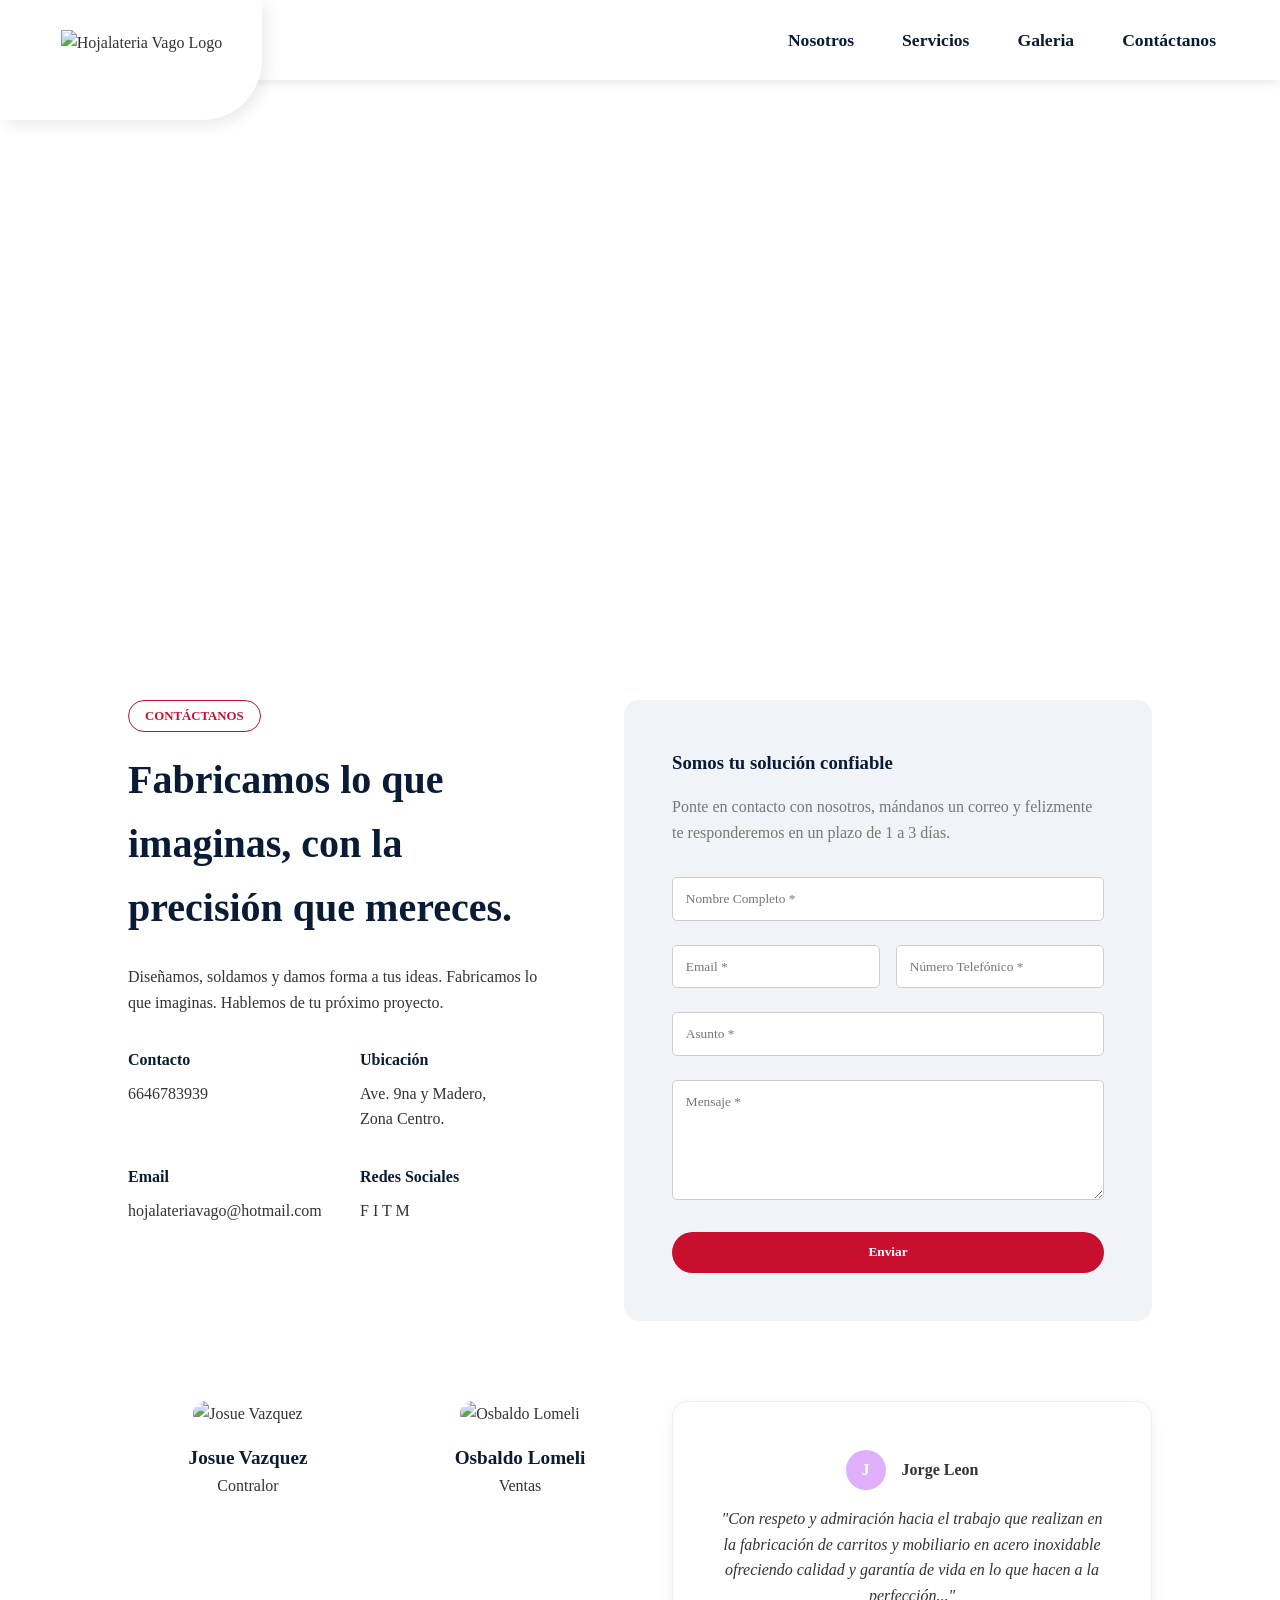
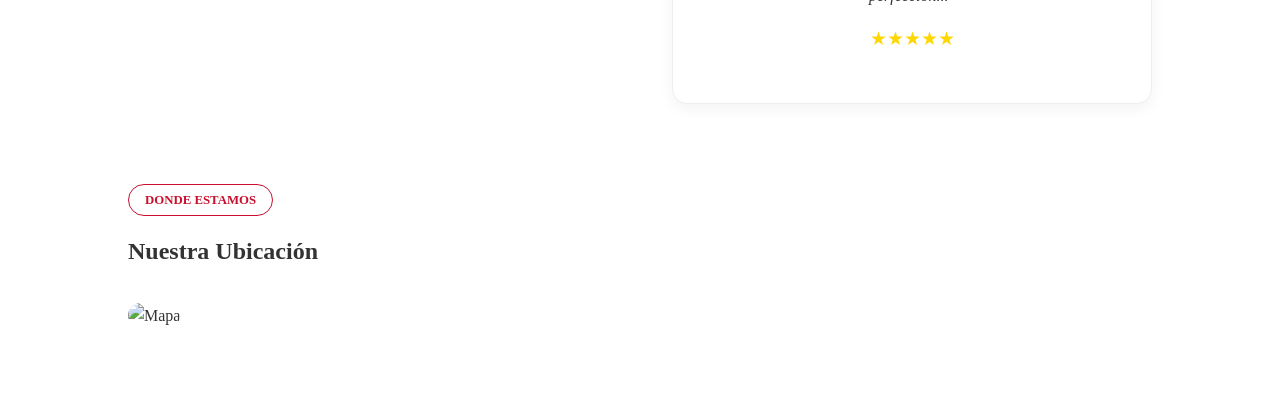
==== contactanos.html @ 35e2672c "feat: adding html struture, styles, and script" ====
<!DOCTYPE html>
<html lang="es">
<head>
    <meta charset="UTF-8">
    <meta name="viewport" content="width=device-width, initial-scale=1.0">
    <title>Hojalateria Vago | Contáctanos</title>
    <link rel="stylesheet" href="style.css">
</head>
<body>

    <nav class="navbar">
        <div class="logo">
            <img src="https://via.placeholder.com/200x60?text=Logo+Hojalateria" alt="Hojalateria Vago Logo">
        </div>
        <ul class="nav-links">
            <li><a href="index.html">Nosotros</a></li>
            <li><a href="servicios.html">Servicios</a></li>
            <li><a href="galeria.html">Galeria</a></li>
            <li><a href="contactanos.html">Contáctanos</a></li>
        </ul>
    </nav>

    <header class="hero">
        <img src="https://via.placeholder.com/1920x600?text=Placa+de+Metal+Hero" alt="Contacto Hero">
    </header>

    <section class="contact-layout">
        <div class="contact-info">
            <span class="badge">Contáctanos</span>
            <h1>Fabricamos lo que imaginas, con la precisión que mereces.</h1>
            <p>Diseñamos, soldamos y damos forma a tus ideas. Fabricamos lo que imaginas. Hablemos de tu próximo proyecto.</p>

            <div class="contact-details-grid">
                <div>
                    <h4>Contacto</h4>
                    <p>6646783939</p>
                </div>
                <div>
                    <h4>Ubicación</h4>
                    <p>Ave. 9na y Madero,<br>Zona Centro.</p>
                </div>
                <div>
                    <h4>Email</h4>
                    <p>hojalateriavago@hotmail.com</p>
                </div>
                <div>
                    <h4>Redes Sociales</h4>
                    <p>F I T M</p> </div>
            </div>
        </div>

        <div class="contact-form-card">
            <h3>Somos tu solución confiable</h3>
            <p style="margin-bottom: 2rem; color: var(--text-light);">Ponte en contacto con nosotros, mándanos un correo y felizmente te responderemos en un plazo de 1 a 3 días.</p>

            <form action="#" method="POST">
                <div class="form-row">
                    <div class="form-group">
                        <input type="text" class="form-control" placeholder="Nombre Completo *" required>
                    </div>
                </div>
                <div class="form-row">
                    <div class="form-group">
                        <input type="email" class="form-control" placeholder="Email *" required>
                    </div>
                    <div class="form-group">
                        <input type="tel" class="form-control" placeholder="Número Telefónico *">
                    </div>
                </div>
                <div class="form-group">
                    <input type="text" class="form-control" placeholder="Asunto *" required>
                </div>
                <div class="form-group">
                    <textarea class="form-control" placeholder="Mensaje *" required></textarea>
                </div>
                <button type="submit" class="btn btn-red" style="width: 100%;">Enviar</button>
            </form>
        </div>
    </section>

    <section class="team-testimonial-section">
        <div class="team-card">
            <img src="https://via.placeholder.com/300x400?text=Josue" alt="Josue Vazquez">
            <h4>Josue Vazquez</h4>
            <p>Contralor</p>
        </div>
        <div class="team-card">
            <img src="https://via.placeholder.com/300x400?text=Osbaldo" alt="Osbaldo Lomeli">
            <h4>Osbaldo Lomeli</h4>
            <p>Ventas</p>
        </div>
        <div class="testimonial-card">
            <div style="display: flex; align-items: center; justify-content: center; gap: 1rem; margin-bottom: 1rem;">
                <div style="width: 40px; height: 40px; background: #e0b0ff; border-radius: 50%; display: flex; align-items: center; justify-content: center; font-weight: bold; color: white;">J</div>
                <strong>Jorge Leon</strong>
            </div>
            <p style="font-style: italic;">"Con respeto y admiración hacia el trabajo que realizan en la fabricación de carritos y mobiliario en acero inoxidable ofreciendo calidad y garantía de vida en lo que hacen a la perfección..."</p>
            <div style="color: gold; margin-top: 1rem; font-size: 1.2rem;">★★★★★</div>
        </div>
    </section>

    <section class="map-section">
        <span class="badge">Donde Estamos</span>
        <h2>Nuestra Ubicación</h2>
        <img src="https://via.placeholder.com/1200x400?text=Mapa+de+Ubicacion" alt="Mapa" class="map-image">
    </section>

    </body>
</html>
---- style.css ----
:root {
    --primary-blue: #0A1B35;
    --accent-red: #C8102E;
    --text-dark: #333333;
    --text-light: #777777;
    --bg-light: #F8F9FA;
    --white: #FFFFFF;
}

@font-face {
  font-family: 'Be Vietnam';
  src: url('./assets/fonts/Be_Vietnam_Pro/BeVietnamPro-Regular.ttf') format('ttf');
  font-weight: normal;
  font-style: normal;
  font-display: swap;
}

* {
    margin: 0;
    padding: 0;
    box-sizing: border-box;
    font-family: 'Be Vietnam';
}

body {
    color: var(--text-dark);
    line-height: 1.6;
}

/* --- Navigation --- */
.navbar {
    display: flex;
    justify-content: space-between;
    align-items: center;
    padding: 0 5% 0 0;
    background-color: var(--white);
    box-shadow: 0 2px 10px rgba(0,0,0,0.1);
    position: fixed;
    top: 0;
    left: 0;
    width: 100%;
    z-index: 9999;
    height: 80px;
}

/* This creates the overlapping tab effect for the logo */
.logo {
    background-color: var(--white);
    height: 120px;
    padding: 20px 40px 20px 5%;
    border-radius: 0 0 60px 0;
    box-shadow: 5px 5px 15px rgba(0,0,0,0.08);
    display: flex;
    align-items: center;
    align-self: flex-start;
}

.logo img {
    height: 60px;
    object-fit: contain;
}

.nav-links {
    list-style: none;
    display: flex;
    gap: 3rem;
}

.nav-links a {
    text-decoration: none;
    color: var(--primary-blue);
    font-weight: 600;
    font-size: 1.1rem;
    transition: color 0.3s;
}

.nav-links a:hover {
    color: var(--accent-red);
}

/* Push the body content down so it doesn't hide behind the fixed navbar */
body {
    padding-top: 80px;
}

/* --- Buttons & Badges --- */
.btn {
    display: inline-block;
    padding: 0.8rem 2rem;
    border-radius: 50px;
    text-decoration: none;
    font-weight: bold;
    border: none;
    cursor: pointer;
    transition: background 0.3s, transform 0.2s;
}

.btn-red {
    background-color: var(--accent-red);
    color: var(--white);
}

.btn-red:hover {
    background-color: #a00d24;
}

.btn-blue {
    background-color: var(--primary-blue);
    color: var(--white);
}

.badge {
    display: inline-block;
    padding: 0.3rem 1rem;
    border: 1px solid var(--accent-red);
    color: var(--accent-red);
    border-radius: 50px;
    font-size: 0.8rem;
    font-weight: bold;
    text-transform: uppercase;
    margin-bottom: 1rem;
}

/* --- Section Layouts --- */
.hero img {
    width: 100%;
    height: 60vh;
    object-fit: cover;
    display: block;
}

.split-section {
    display: flex;
    align-items: center;
    gap: 4rem;
    padding: 5rem 10%;
}

.split-section.reverse {
    flex-direction: row-reverse;
}

.split-content {
    flex: 1;
}

.split-content h2 {
    font-size: 2.5rem;
    color: var(--primary-blue);
    margin-bottom: 1rem;
}

.split-content p {
    color: var(--text-light);
    margin-bottom: 2rem;
}

.split-image {
    flex: 1;
}

.split-image img {
    width: 100%;
    border-radius: 15px;
    object-fit: cover;
}

/* --- Footer --- */
footer {
    background-color: var(--primary-blue);
    color: var(--white);
    padding: 4rem 10% 2rem;
}

.footer-container {
    display: grid;
    grid-template-columns: 1fr 1fr 1fr;
    gap: 2rem;
    margin-bottom: 3rem;
}

.footer-logo img {
    height: 60px;
    background: white;
    padding: 10px;
    border-radius: 5px;
}

.footer-links h4, .footer-contact h4 {
    margin-bottom: 1rem;
}

.footer-links ul {
    list-style: none;
}

.footer-links a {
    color: #ccc;
    text-decoration: none;
    display: block;
    margin-bottom: 0.5rem;
}

.footer-contact p {
    color: #ccc;
    margin-bottom: 0.5rem;
}

.footer-bottom {
    border-top: 1px solid rgba(255,255,255,0.1);
    padding-top: 1.5rem;
    display: flex;
    justify-content: space-between;
    font-size: 0.85rem;
    color: #ccc;
}

/* --- Nosotros: Stats & Values --- */
.stats-container {
    display: flex;
    flex-direction: column;
    gap: 2rem;
}

.stat-item {
    border-bottom: 2px solid var(--primary-blue);
    padding-bottom: 1rem;
    display: flex;
    align-items: baseline;
    gap: 1rem;
}

.stat-number {
    font-size: 3.5rem;
    font-weight: bold;
    color: var(--primary-blue);
    line-height: 1;
}

.stat-text {
    color: var(--text-light);
    font-size: 1rem;
}

.values-section {
    padding: 5rem 10%;
    text-align: center;
}

.values-grid {
    display: grid;
    grid-template-columns: repeat(auto-fit, minmax(250px, 1fr));
    gap: 2rem;
    margin-top: 3rem;
}

.value-card {
    background-color: var(--primary-blue);
    color: var(--white);
    padding: 3rem 2rem;
    border-radius: 15px;
    text-align: center;
}

.value-card h3 {
    margin: 1rem 0;
}

.value-card p {
    font-size: 0.9rem;
    color: #e0e0e0;
}

/* --- Contáctanos: Form & Info --- */
.contact-layout {
    display: flex;
    gap: 4rem;
    padding: 5rem 10%;
    align-items: flex-start;
}

.contact-info {
    flex: 1;
}

.contact-info h1 {
    font-size: 2.5rem;
    color: var(--primary-blue);
    margin-bottom: 1.5rem;
}

.contact-details-grid {
    display: grid;
    grid-template-columns: 1fr 1fr;
    gap: 2rem;
    margin-top: 2rem;
}

.contact-details-grid h4 {
    color: var(--primary-blue);
    margin-bottom: 0.5rem;
}

.contact-form-card {
    flex: 1;
    background-color: #F0F4F8;
    padding: 3rem;
    border-radius: 15px;
}

.contact-form-card h3 {
    color: var(--primary-blue);
    margin-bottom: 1rem;
}

.form-group {
    margin-bottom: 1.5rem;
}

.form-row {
    display: flex;
    gap: 1rem;
}

.form-row .form-group {
    flex: 1;
}

.form-control {
    width: 100%;
    padding: 0.8rem;
    border: 1px solid #ccc;
    border-radius: 5px;
    font-family: inherit;
}

textarea.form-control {
    resize: vertical;
    min-height: 120px;
}

/* --- Contáctanos: Team & Testimonial --- */
.team-testimonial-section {
    padding: 0 10% 5rem;
    display: grid;
    grid-template-columns: 1fr 1fr 2fr;
    gap: 2rem;
}

.team-card {
    text-align: center;
}

.team-card img {
    width: 100%;
    height: 250px;
    object-fit: cover;
    border-radius: 15px;
    margin-bottom: 1rem;
}

.team-card h4 {
    color: var(--primary-blue);
    font-size: 1.2rem;
}

.testimonial-card {
    background-color: var(--white);
    border: 1px solid #eee;
    padding: 3rem;
    border-radius: 15px;
    box-shadow: 0 5px 15px rgba(0,0,0,0.05);
    text-align: center;
    display: flex;
    flex-direction: column;
    justify-content: center;
}

/* --- Contáctanos: Map --- */
.map-section {
    padding: 0 10% 5rem;
}

.map-image {
    width: 100%;
    height: 400px;
    object-fit: cover;
    border-radius: 15px;
    margin-top: 2rem;
}

/* --- Servicios: Layout & Cards --- */
.services-header {
    text-align: center;
    padding: 4rem 10% 2rem;
    max-width: 900px;
    margin: 0 auto;
}

.services-header p {
    color: var(--text-light);
    margin-top: 1rem;
}

.services-container {
    padding: 0 10% 5rem;
    display: flex;
    flex-direction: column;
    gap: 2rem;
}

.service-row {
    display: grid;
    grid-template-columns: 1fr 2fr;
    gap: 1.5rem;
}

.service-row.reverse {
    grid-template-columns: 2fr 1fr;
}

.service-blue-card {
    background-color: var(--primary-blue);
    color: var(--white);
    padding: 3rem 2rem;
    border-radius: 15px;
    display: flex;
    flex-direction: column;
    align-items: center;
    justify-content: center;
    text-align: center;
}

.service-blue-card h3 {
    margin: 1rem 0;
    font-size: 1.5rem;
}

.service-blue-card p {
    font-size: 0.9rem;
    color: #e0e0e0;
}

.service-img {
    width: 100%;
    height: 100%;
    min-height: 300px;
    object-fit: cover;
    border-radius: 15px;
}

/* --- CTA Banner --- */
.cta-banner {
    background-color: var(--accent-red);
    color: var(--white);
    text-align: center;
    padding: 4rem 10%;
}

.cta-banner h2 {
    font-size: 2.5rem;
    margin-bottom: 1.5rem;
}

.cta-banner .btn {
    background-color: #e24b61;
    color: var(--white);
}

.cta-banner .btn:hover {
    background-color: var(--white);
    color: var(--accent-red);
}

/* --- Legal Pages (Privacidad & Términos) --- */
.legal-container {
    max-width: 900px;
    margin: 0 auto;
    padding: 4rem 10% 6rem;
    text-align: center;
}

.legal-container h1 {
    color: var(--primary-blue);
    font-size: 2.5rem;
    margin-bottom: 2rem;
}

.legal-container p {
    color: var(--text-light);
    margin-bottom: 1.5rem;
    font-size: 0.95rem;
}

.legal-section {
    margin: 3rem 0;
}

.legal-section h4 {
    color: var(--primary-blue);
    margin-bottom: 1rem;
    font-size: 1.1rem;
    text-transform: uppercase;
}

/* Custom Chevron Divider */
.custom-divider {
    display: flex;
    align-items: center;
    justify-content: center;
    margin: 3rem 0;
}

.custom-divider::before,
.custom-divider::after {
    content: "";
    height: 2px;
    background-color: var(--primary-blue);
    width: 30%;
}

.custom-divider .chevron {
    margin: 0 15px;
    width: 30px;
    height: 30px;
    border-bottom: 3px solid var(--accent-red);
    border-right: 3px solid var(--accent-red);
    transform: rotate(45deg);
    position: relative;
    top: -5px;
}
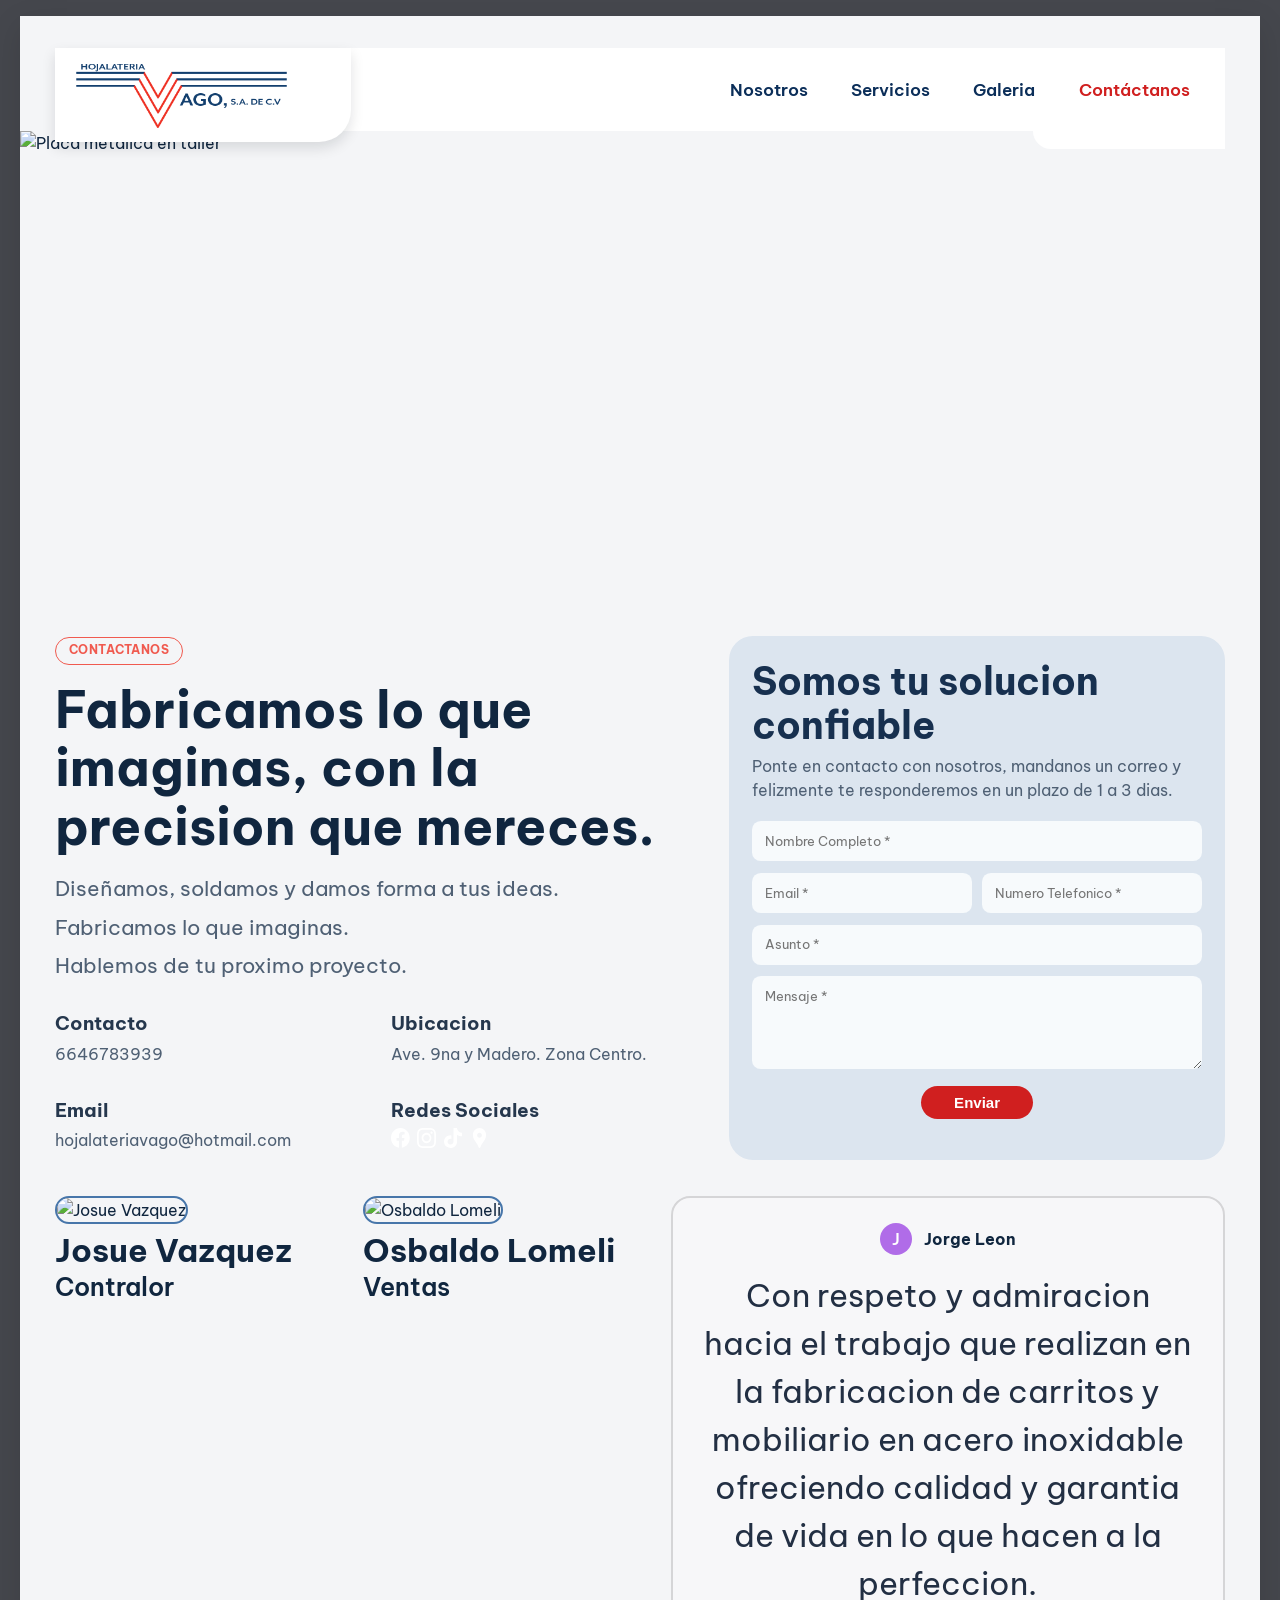
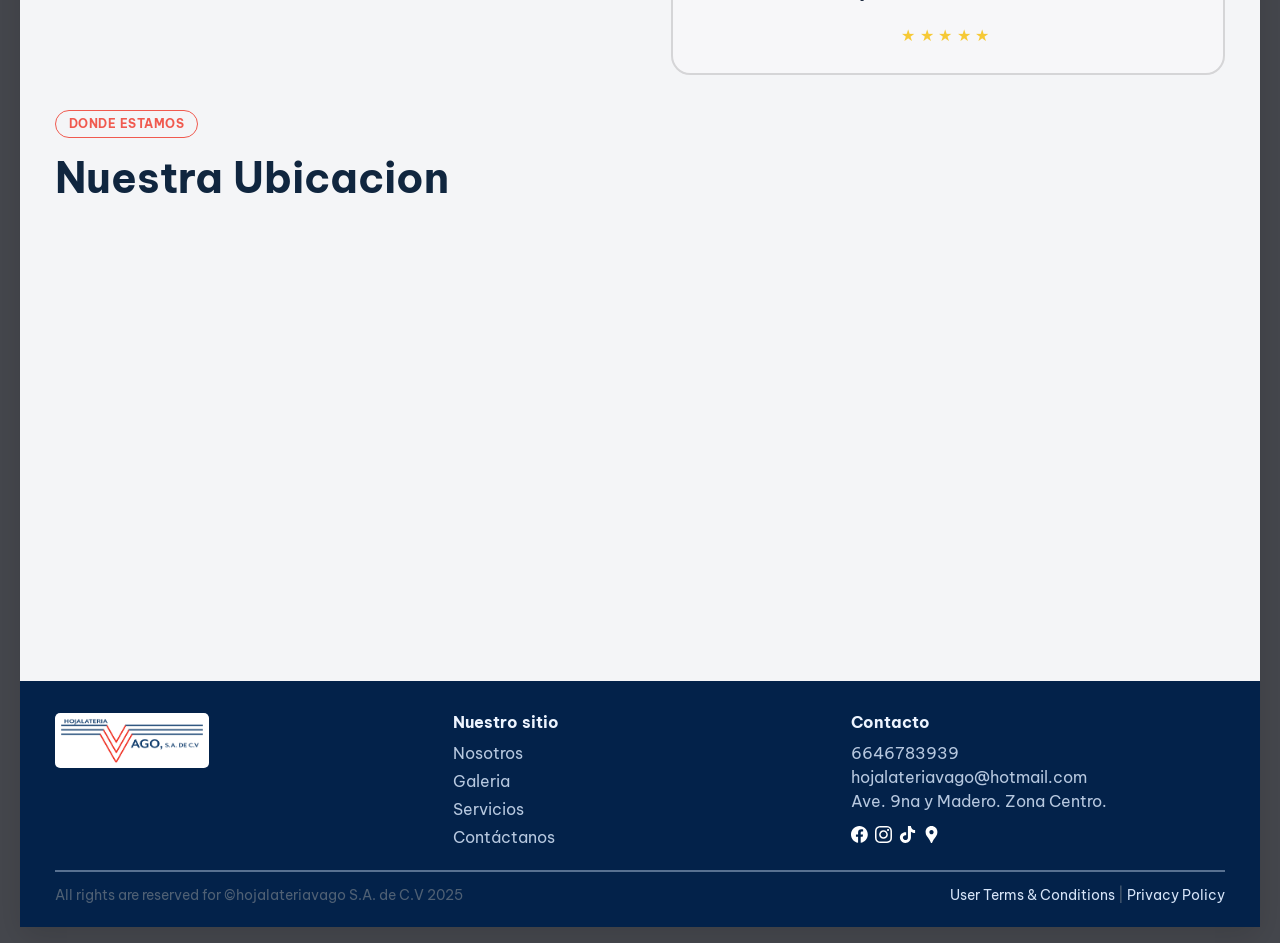
==== commit 2bdfe257: "feat: layout and styles changes" ====
--- a/contactanos.html
+++ b/contactanos.html
@@ -7,103 +7,152 @@
     <link rel="stylesheet" href="style.css">
 </head>
 <body>
+    <div class="site-shell">
+        <nav class="navbar">
+            <a class="logo" href="index.html">
+                <img src="./assets/png/LogoPNG (1).png" alt="Hojalateria Vago Logo">
+            </a>
+            <ul class="nav-links">
+                <li><a href="nosotros.html">Nosotros</a></li>
+                <li><a href="servicios.html">Servicios</a></li>
+                <li><a href="galeria.html">Galeria</a></li>
+                <li><a class="active" href="contactanos.html">Contáctanos</a></li>
+            </ul>
+        </nav>
 
-    <nav class="navbar">
-        <div class="logo">
-            <img src="https://via.placeholder.com/200x60?text=Logo+Hojalateria" alt="Hojalateria Vago Logo">
-        </div>
-        <ul class="nav-links">
-            <li><a href="index.html">Nosotros</a></li>
-            <li><a href="servicios.html">Servicios</a></li>
-            <li><a href="galeria.html">Galeria</a></li>
-            <li><a href="contactanos.html">Contáctanos</a></li>
-        </ul>
-    </nav>
+        <header class="hero">
+            <img src="./assets/images/VAGO-35.jpg" alt="Placa metalica en taller">
+        </header>
 
-    <header class="hero">
-        <img src="https://via.placeholder.com/1920x600?text=Placa+de+Metal+Hero" alt="Contacto Hero">
-    </header>
+        <main class="page-content">
+            <section class="contact-layout">
+                <div class="contact-info">
+                    <span class="badge">Contactanos</span>
+                    <h1>Fabricamos lo que imaginas, con la precision que mereces.</h1>
+                    <p>Diseñamos, soldamos y damos forma a tus ideas.</p>
+                    <p>Fabricamos lo que imaginas.</p>
+                    <p>Hablemos de tu proximo proyecto.</p>
 
-    <section class="contact-layout">
-        <div class="contact-info">
-            <span class="badge">Contáctanos</span>
-            <h1>Fabricamos lo que imaginas, con la precisión que mereces.</h1>
-            <p>Diseñamos, soldamos y damos forma a tus ideas. Fabricamos lo que imaginas. Hablemos de tu próximo proyecto.</p>
+                    <div class="contact-details-grid">
+                        <div>
+                            <h4>Contacto</h4>
+                            <p>6646783939</p>
+                        </div>
+                        <div>
+                            <h4>Ubicacion</h4>
+                            <p>Ave. 9na y Madero. Zona Centro.</p>
+                        </div>
+                        <div>
+                            <h4>Email</h4>
+                            <p>hojalateriavago@hotmail.com</p>
+                        </div>
+                        <div>
+                            <h4>Redes Sociales</h4>
+                            <div class="social-links">
+                                <a href="#" aria-label="Facebook"><img src="./assets/svg/Facebook.svg" alt="Facebook"></a>
+                                <a href="#" aria-label="Instagram"><img src="./assets/svg/Instagram.svg" alt="Instagram"></a>
+                                <a href="#" aria-label="TikTok"><img src="./assets/svg/Tik Tok.svg" alt="TikTok"></a>
+                                <a href="#" aria-label="Ubicacion"><img src="./assets/svg/GoogleMaps.svg" alt="Ubicacion"></a>
+                            </div>
+                        </div>
+                    </div>
+                </div>
 
-            <div class="contact-details-grid">
-                <div>
+                <div class="contact-form-card">
+                    <h3>Somos tu solucion confiable</h3>
+                    <p>Ponte en contacto con nosotros, mandanos un correo y felizmente te responderemos en un plazo de 1 a 3 dias.</p>
+                    <form action="#" method="post">
+                        <div class="form-group">
+                            <input type="text" class="form-control" placeholder="Nombre Completo *" required>
+                        </div>
+                        <div class="form-row">
+                            <div class="form-group">
+                                <input type="email" class="form-control" placeholder="Email *" required>
+                            </div>
+                            <div class="form-group">
+                                <input type="tel" class="form-control" placeholder="Numero Telefonico *">
+                            </div>
+                        </div>
+                        <div class="form-group">
+                            <input type="text" class="form-control" placeholder="Asunto *" required>
+                        </div>
+                        <div class="form-group">
+                            <textarea class="form-control" placeholder="Mensaje *" required></textarea>
+                        </div>
+                        <div class="contact-submit">
+                            <button type="submit" class="btn btn-red">Enviar</button>
+                        </div>
+                    </form>
+                </div>
+            </section>
+
+            <section class="team-testimonial-section">
+                <article class="team-card">
+                    <img src="./assets/images/VAGO-04.jpg" alt="Josue Vazquez">
+                    <h4>Josue Vazquez</h4>
+                    <p>Contralor</p>
+                </article>
+                <article class="team-card">
+                    <img src="./assets/images/VAGO-21.jpg" alt="Osbaldo Lomeli">
+                    <h4>Osbaldo Lomeli</h4>
+                    <p>Ventas</p>
+                </article>
+                <article class="testimonial-card">
+                    <div class="testimonial-author">
+                        <span class="avatar">J</span>
+                        <strong>Jorge Leon</strong>
+                    </div>
+                    <p>Con respeto y admiracion hacia el trabajo que realizan en la fabricacion de carritos y mobiliario en acero inoxidable ofreciendo calidad y garantia de vida en lo que hacen a la perfeccion.</p>
+                    <div class="stars">★★★★★</div>
+                </article>
+            </section>
+
+            <section class="map-section">
+                <span class="badge">Donde estamos</span>
+                <h2>Nuestra Ubicacion</h2>
+                <iframe
+                    class="map-frame"
+                    title="Ubicacion Hojalateria Vago"
+                    loading="lazy"
+                    referrerpolicy="no-referrer-when-downgrade"
+                    src="https://maps.google.com/maps?q=Hojalater%C3%ADa%20VAGO%20SA%20de%20CV%20Tijuana&t=&z=15&ie=UTF8&iwloc=&output=embed">
+                </iframe>
+            </section>
+        </main>
+
+        <footer class="site-footer">
+            <div class="footer-top">
+                <div class="footer-brand">
+                    <img src="./assets/png/LogoPNG (1).png" alt="Logo Vago">
+                </div>
+                <div class="footer-col">
+                    <h4>Nuestro sitio</h4>
+                    <ul>
+                        <li><a href="nosotros.html">Nosotros</a></li>
+                        <li><a href="galeria.html">Galeria</a></li>
+                        <li><a href="servicios.html">Servicios</a></li>
+                        <li><a href="contactanos.html">Contáctanos</a></li>
+                    </ul>
+                </div>
+                <div class="footer-col">
                     <h4>Contacto</h4>
                     <p>6646783939</p>
-                </div>
-                <div>
-                    <h4>Ubicación</h4>
-                    <p>Ave. 9na y Madero,<br>Zona Centro.</p>
-                </div>
-                <div>
-                    <h4>Email</h4>
                     <p>hojalateriavago@hotmail.com</p>
-                </div>
-                <div>
-                    <h4>Redes Sociales</h4>
-                    <p>F I T M</p> </div>
-            </div>
-        </div>
-
-        <div class="contact-form-card">
-            <h3>Somos tu solución confiable</h3>
-            <p style="margin-bottom: 2rem; color: var(--text-light);">Ponte en contacto con nosotros, mándanos un correo y felizmente te responderemos en un plazo de 1 a 3 días.</p>
-
-            <form action="#" method="POST">
-                <div class="form-row">
-                    <div class="form-group">
-                        <input type="text" class="form-control" placeholder="Nombre Completo *" required>
+                    <p>Ave. 9na y Madero. Zona Centro.</p>
+                    <div class="footer-social">
+                        <a href="#" aria-label="Facebook"><img src="./assets/svg/Facebook.svg" alt="Facebook"></a>
+                        <a href="#" aria-label="Instagram"><img src="./assets/svg/Instagram.svg" alt="Instagram"></a>
+                        <a href="#" aria-label="TikTok"><img src="./assets/svg/Tik Tok.svg" alt="TikTok"></a>
+                        <a href="#" aria-label="Ubicacion"><img src="./assets/svg/GoogleMaps.svg" alt="Ubicacion"></a>
                     </div>
                 </div>
-                <div class="form-row">
-                    <div class="form-group">
-                        <input type="email" class="form-control" placeholder="Email *" required>
-                    </div>
-                    <div class="form-group">
-                        <input type="tel" class="form-control" placeholder="Número Telefónico *">
-                    </div>
-                </div>
-                <div class="form-group">
-                    <input type="text" class="form-control" placeholder="Asunto *" required>
-                </div>
-                <div class="form-group">
-                    <textarea class="form-control" placeholder="Mensaje *" required></textarea>
-                </div>
-                <button type="submit" class="btn btn-red" style="width: 100%;">Enviar</button>
-            </form>
-        </div>
-    </section>
-
-    <section class="team-testimonial-section">
-        <div class="team-card">
-            <img src="https://via.placeholder.com/300x400?text=Josue" alt="Josue Vazquez">
-            <h4>Josue Vazquez</h4>
-            <p>Contralor</p>
-        </div>
-        <div class="team-card">
-            <img src="https://via.placeholder.com/300x400?text=Osbaldo" alt="Osbaldo Lomeli">
-            <h4>Osbaldo Lomeli</h4>
-            <p>Ventas</p>
-        </div>
-        <div class="testimonial-card">
-            <div style="display: flex; align-items: center; justify-content: center; gap: 1rem; margin-bottom: 1rem;">
-                <div style="width: 40px; height: 40px; background: #e0b0ff; border-radius: 50%; display: flex; align-items: center; justify-content: center; font-weight: bold; color: white;">J</div>
-                <strong>Jorge Leon</strong>
             </div>
-            <p style="font-style: italic;">"Con respeto y admiración hacia el trabajo que realizan en la fabricación de carritos y mobiliario en acero inoxidable ofreciendo calidad y garantía de vida en lo que hacen a la perfección..."</p>
-            <div style="color: gold; margin-top: 1rem; font-size: 1.2rem;">★★★★★</div>
-        </div>
-    </section>
-
-    <section class="map-section">
-        <span class="badge">Donde Estamos</span>
-        <h2>Nuestra Ubicación</h2>
-        <img src="https://via.placeholder.com/1200x400?text=Mapa+de+Ubicacion" alt="Mapa" class="map-image">
-    </section>
-
-    </body>
-</html>+            <div class="footer-divider"></div>
+            <div class="footer-bottom">
+                <p>All rights are reserved for ©hojalateriavago S.A. de C.V 2025</p>
+                <p><a href="terminos.html">User Terms & Conditions</a> | <a href="privacidad.html">Privacy Policy</a></p>
+            </div>
+        </footer>
+    </div>
+</body>
+</html>
--- a/style.css
+++ b/style.css
@@ -1,531 +1,900 @@
+@font-face {
+    font-family: "Be Vietnam Pro";
+    src: url("./assets/fonts/Be_Vietnam_Pro/BeVietnamPro-Light.ttf") format("truetype");
+    font-weight: 300;
+    font-style: normal;
+    font-display: swap;
+}
+
+@font-face {
+    font-family: "Be Vietnam Pro";
+    src: url("./assets/fonts/Be_Vietnam_Pro/BeVietnamPro-Regular.ttf") format("truetype");
+    font-weight: 400;
+    font-style: normal;
+    font-display: swap;
+}
+
+@font-face {
+    font-family: "Be Vietnam Pro";
+    src: url("./assets/fonts/Be_Vietnam_Pro/BeVietnamPro-Medium.ttf") format("truetype");
+    font-weight: 500;
+    font-style: normal;
+    font-display: swap;
+}
+
+@font-face {
+    font-family: "Be Vietnam Pro";
+    src: url("./assets/fonts/Be_Vietnam_Pro/BeVietnamPro-SemiBold.ttf") format("truetype");
+    font-weight: 600;
+    font-style: normal;
+    font-display: swap;
+}
+
+@font-face {
+    font-family: "Be Vietnam Pro";
+    src: url("./assets/fonts/Be_Vietnam_Pro/BeVietnamPro-Bold.ttf") format("truetype");
+    font-weight: 700;
+    font-style: normal;
+    font-display: swap;
+}
+
+@font-face {
+    font-family: "Be Vietnam Pro";
+    src: url("./assets/fonts/Be_Vietnam_Pro/BeVietnamPro-ExtraBold.ttf") format("truetype");
+    font-weight: 800;
+    font-style: normal;
+    font-display: swap;
+}
+
 :root {
-    --primary-blue: #0A1B35;
-    --accent-red: #C8102E;
-    --text-dark: #333333;
-    --text-light: #777777;
-    --bg-light: #F8F9FA;
-    --white: #FFFFFF;
-}
-
-@font-face {
-  font-family: 'Be Vietnam';
-  src: url('./assets/fonts/Be_Vietnam_Pro/BeVietnamPro-Regular.ttf') format('ttf');
-  font-weight: normal;
-  font-style: normal;
-  font-display: swap;
+    --primary-blue: #0b2e59;
+    --primary-blue-strong: #03224a;
+    --accent-red: #d01f1f;
+    --surface: #f4f5f7;
+    --surface-soft: #eef2f7;
+    --text-dark: #10263f;
+    --text-muted: #4f6074;
+    --white: #ffffff;
+    --line: #d3dae5;
 }
 
 * {
     margin: 0;
     padding: 0;
     box-sizing: border-box;
-    font-family: 'Be Vietnam';
 }
 
 body {
+    font-family: "Be Vietnam Pro", sans-serif;
     color: var(--text-dark);
-    line-height: 1.6;
-}
-
-/* --- Navigation --- */
+    background: #45474d;
+    line-height: 1.5;
+    padding: 1rem;
+}
+
+.site-shell {
+    max-width: 1240px;
+    margin: 0 auto;
+    background: var(--surface);
+    overflow: hidden;
+    box-shadow: 0 10px 30px rgba(0, 0, 0, 0.12);
+}
+
+.page-content {
+    padding: 0 2.2rem 3rem;
+}
+
+h1,
+h2,
+h3,
+h4 {
+    color: var(--text-dark);
+    line-height: 1.15;
+}
+
+h1 {
+    font-size: clamp(2rem, 4vw, 3.2rem);
+    margin-bottom: 1rem;
+}
+
+h2 {
+    font-size: clamp(2rem, 3.3vw, 3rem);
+    margin-bottom: 1rem;
+}
+
+h3 {
+    font-size: clamp(1.2rem, 2vw, 1.8rem);
+}
+
+p {
+    color: var(--text-muted);
+}
+
+a {
+    color: inherit;
+}
+
 .navbar {
-    display: flex;
-    justify-content: space-between;
-    align-items: center;
-    padding: 0 5% 0 0;
-    background-color: var(--white);
-    box-shadow: 0 2px 10px rgba(0,0,0,0.1);
-    position: fixed;
-    top: 0;
-    left: 0;
-    width: 100%;
-    z-index: 9999;
-    height: 80px;
-}
-
-/* This creates the overlapping tab effect for the logo */
-.logo {
-    background-color: var(--white);
-    height: 120px;
-    padding: 20px 40px 20px 5%;
-    border-radius: 0 0 60px 0;
-    box-shadow: 5px 5px 15px rgba(0,0,0,0.08);
+    position: relative;
+    margin: 2rem 2.2rem 0;
+    min-height: 5.2rem;
+    background: var(--white);
     display: flex;
     align-items: center;
-    align-self: flex-start;
+    justify-content: flex-end;
+    padding: 0 2.2rem 0 13rem;
+    z-index: 20;
+}
+
+.navbar::after {
+    content: "";
+    position: absolute;
+    right: 0;
+    bottom: -1.1rem;
+    width: 12rem;
+    height: 1.1rem;
+    background: var(--white);
+    border-bottom-left-radius: 1.3rem;
+}
+
+.logo {
+    position: absolute;
+    left: 0;
+    top: 0;
+    height: 5.9rem;
+    min-width: 18.5rem;
+    padding: 0 1.3rem;
+    background: var(--white);
+    border-bottom-right-radius: 2rem;
+    display: flex;
+    align-items: center;
+    box-shadow: 0 6px 14px rgba(12, 18, 26, 0.12);
 }
 
 .logo img {
-    height: 60px;
-    object-fit: contain;
+    width: 100%;
+    max-width: 13.2rem;
+    height: auto;
 }
 
 .nav-links {
     list-style: none;
     display: flex;
-    gap: 3rem;
+    align-items: center;
+    gap: 2.7rem;
 }
 
 .nav-links a {
     text-decoration: none;
     color: var(--primary-blue);
     font-weight: 600;
-    font-size: 1.1rem;
-    transition: color 0.3s;
-}
-
-.nav-links a:hover {
+    font-size: 1.05rem;
+    transition: color 0.2s ease;
+}
+
+.nav-links a:hover,
+.nav-links a.active {
     color: var(--accent-red);
 }
 
-/* Push the body content down so it doesn't hide behind the fixed navbar */
-body {
-    padding-top: 80px;
-}
-
-/* --- Buttons & Badges --- */
-.btn {
-    display: inline-block;
-    padding: 0.8rem 2rem;
-    border-radius: 50px;
-    text-decoration: none;
-    font-weight: bold;
-    border: none;
-    cursor: pointer;
-    transition: background 0.3s, transform 0.2s;
-}
-
-.btn-red {
-    background-color: var(--accent-red);
-    color: var(--white);
-}
-
-.btn-red:hover {
-    background-color: #a00d24;
-}
-
-.btn-blue {
-    background-color: var(--primary-blue);
-    color: var(--white);
+.hero img {
+    width: 100%;
+    height: clamp(260px, 45vw, 470px);
+    object-fit: cover;
+    display: block;
 }
 
 .badge {
     display: inline-block;
-    padding: 0.3rem 1rem;
-    border: 1px solid var(--accent-red);
-    color: var(--accent-red);
-    border-radius: 50px;
-    font-size: 0.8rem;
-    font-weight: bold;
+    font-size: 0.78rem;
     text-transform: uppercase;
+    letter-spacing: 0.04em;
+    font-weight: 700;
+    border: 1px solid #f05a4f;
+    color: #f05a4f;
+    border-radius: 999px;
+    padding: 0.22rem 0.8rem;
     margin-bottom: 1rem;
 }
 
-/* --- Section Layouts --- */
-.hero img {
-    width: 100%;
-    height: 60vh;
-    object-fit: cover;
-    display: block;
+.btn {
+    display: inline-flex;
+    align-items: center;
+    justify-content: center;
+    min-height: 2.7rem;
+    border-radius: 999px;
+    border: 0;
+    text-decoration: none;
+    padding: 0.5rem 1.7rem;
+    font-weight: 600;
+    cursor: pointer;
+    transition: transform 0.2s ease, background-color 0.2s ease;
+}
+
+.btn:hover {
+    transform: translateY(-1px);
+}
+
+.btn-red {
+    background: var(--accent-red);
+    color: var(--white);
+}
+
+.btn-red:hover {
+    background: #af1717;
+}
+
+.btn-blue {
+    background: var(--primary-blue);
+    color: var(--white);
+}
+
+.intro-grid {
+    display: grid;
+    grid-template-columns: 1.1fr 1fr;
+    gap: 2.2rem;
+    padding: 2.2rem 0;
+}
+
+.intro-text p {
+    font-size: 1.22rem;
+    line-height: 1.45;
+    max-width: 43rem;
+    margin-bottom: 1.2rem;
+}
+
+.quick-links {
+    display: grid;
+    grid-template-columns: repeat(3, minmax(0, 1fr));
+    gap: 1rem;
+    margin-top: 1.8rem;
+}
+
+.quick-link-card {
+    background: var(--white);
+    border-radius: 1rem;
+    border: 1px solid var(--line);
+    padding: 1rem;
+}
+
+.quick-link-card h4 {
+    color: var(--primary-blue);
+    margin-bottom: 0.4rem;
 }
 
 .split-section {
-    display: flex;
-    align-items: center;
-    gap: 4rem;
-    padding: 5rem 10%;
-}
-
-.split-section.reverse {
-    flex-direction: row-reverse;
-}
-
-.split-content {
-    flex: 1;
-}
-
-.split-content h2 {
-    font-size: 2.5rem;
-    color: var(--primary-blue);
-    margin-bottom: 1rem;
+    display: grid;
+    grid-template-columns: 1.15fr 1fr;
+    gap: 2.4rem;
+    padding: 2.2rem 0;
+    align-items: start;
 }
 
 .split-content p {
-    color: var(--text-light);
-    margin-bottom: 2rem;
-}
-
-.split-image {
-    flex: 1;
-}
-
-.split-image img {
-    width: 100%;
-    border-radius: 15px;
-    object-fit: cover;
-}
-
-/* --- Footer --- */
-footer {
-    background-color: var(--primary-blue);
-    color: var(--white);
-    padding: 4rem 10% 2rem;
-}
-
-.footer-container {
-    display: grid;
-    grid-template-columns: 1fr 1fr 1fr;
-    gap: 2rem;
-    margin-bottom: 3rem;
-}
-
-.footer-logo img {
-    height: 60px;
-    background: white;
-    padding: 10px;
-    border-radius: 5px;
-}
-
-.footer-links h4, .footer-contact h4 {
-    margin-bottom: 1rem;
-}
-
-.footer-links ul {
-    list-style: none;
-}
-
-.footer-links a {
-    color: #ccc;
-    text-decoration: none;
-    display: block;
-    margin-bottom: 0.5rem;
-}
-
-.footer-contact p {
-    color: #ccc;
-    margin-bottom: 0.5rem;
-}
-
-.footer-bottom {
-    border-top: 1px solid rgba(255,255,255,0.1);
-    padding-top: 1.5rem;
-    display: flex;
-    justify-content: space-between;
-    font-size: 0.85rem;
-    color: #ccc;
-}
-
-/* --- Nosotros: Stats & Values --- */
+    margin-bottom: 0.95rem;
+}
+
 .stats-container {
-    display: flex;
-    flex-direction: column;
-    gap: 2rem;
+    display: grid;
+    gap: 1.2rem;
 }
 
 .stat-item {
-    border-bottom: 2px solid var(--primary-blue);
-    padding-bottom: 1rem;
+    border-bottom: 2px solid #9eb3cf;
+    padding-bottom: 0.8rem;
     display: flex;
     align-items: baseline;
-    gap: 1rem;
+    gap: 0.9rem;
 }
 
 .stat-number {
-    font-size: 3.5rem;
-    font-weight: bold;
     color: var(--primary-blue);
+    font-weight: 700;
+    font-size: clamp(2.5rem, 4vw, 4rem);
     line-height: 1;
 }
 
 .stat-text {
-    color: var(--text-light);
-    font-size: 1rem;
+    color: var(--text-muted);
+    font-size: 1.4rem;
 }
 
 .values-section {
-    padding: 5rem 10%;
+    padding: 0.5rem 0 3rem;
+}
+
+.values-grid {
+    display: grid;
+    grid-template-columns: repeat(3, minmax(0, 1fr));
+    gap: 1.15rem;
+    margin-top: 1.2rem;
+}
+
+.value-card {
+    background: linear-gradient(145deg, #1f5fab, #0a3c78);
+    color: var(--white);
+    border-radius: 1.3rem;
     text-align: center;
-}
-
-.values-grid {
-    display: grid;
-    grid-template-columns: repeat(auto-fit, minmax(250px, 1fr));
-    gap: 2rem;
-    margin-top: 3rem;
-}
-
-.value-card {
-    background-color: var(--primary-blue);
-    color: var(--white);
-    padding: 3rem 2rem;
-    border-radius: 15px;
-    text-align: center;
+    padding: 2rem 1.2rem;
+}
+
+.value-card img {
+    width: 2rem;
+    height: 2rem;
 }
 
 .value-card h3 {
-    margin: 1rem 0;
+    color: var(--white);
+    margin: 0.8rem 0 0.4rem;
 }
 
 .value-card p {
-    font-size: 0.9rem;
-    color: #e0e0e0;
-}
-
-/* --- Contáctanos: Form & Info --- */
-.contact-layout {
-    display: flex;
-    gap: 4rem;
-    padding: 5rem 10%;
-    align-items: flex-start;
-}
-
-.contact-info {
-    flex: 1;
-}
-
-.contact-info h1 {
-    font-size: 2.5rem;
-    color: var(--primary-blue);
-    margin-bottom: 1.5rem;
-}
-
-.contact-details-grid {
-    display: grid;
-    grid-template-columns: 1fr 1fr;
-    gap: 2rem;
-    margin-top: 2rem;
-}
-
-.contact-details-grid h4 {
-    color: var(--primary-blue);
-    margin-bottom: 0.5rem;
-}
-
-.contact-form-card {
-    flex: 1;
-    background-color: #F0F4F8;
-    padding: 3rem;
-    border-radius: 15px;
-}
-
-.contact-form-card h3 {
-    color: var(--primary-blue);
-    margin-bottom: 1rem;
-}
-
-.form-group {
-    margin-bottom: 1.5rem;
-}
-
-.form-row {
-    display: flex;
-    gap: 1rem;
-}
-
-.form-row .form-group {
-    flex: 1;
-}
-
-.form-control {
-    width: 100%;
-    padding: 0.8rem;
-    border: 1px solid #ccc;
-    border-radius: 5px;
-    font-family: inherit;
-}
-
-textarea.form-control {
-    resize: vertical;
-    min-height: 120px;
-}
-
-/* --- Contáctanos: Team & Testimonial --- */
-.team-testimonial-section {
-    padding: 0 10% 5rem;
-    display: grid;
-    grid-template-columns: 1fr 1fr 2fr;
-    gap: 2rem;
-}
-
-.team-card {
-    text-align: center;
-}
-
-.team-card img {
-    width: 100%;
-    height: 250px;
-    object-fit: cover;
-    border-radius: 15px;
-    margin-bottom: 1rem;
-}
-
-.team-card h4 {
-    color: var(--primary-blue);
-    font-size: 1.2rem;
-}
-
-.testimonial-card {
-    background-color: var(--white);
-    border: 1px solid #eee;
-    padding: 3rem;
-    border-radius: 15px;
-    box-shadow: 0 5px 15px rgba(0,0,0,0.05);
+    color: #d8e5f6;
+    font-size: 0.94rem;
+}
+
+.services-header {
+    padding: 2rem 0 1.7rem;
+    max-width: 62rem;
+}
+
+.services-header p {
+    font-size: 1.1rem;
+}
+
+.services-container {
+    display: grid;
+    gap: 0.95rem;
+    margin-bottom: 2.8rem;
+}
+
+.service-row {
+    display: grid;
+    grid-template-columns: 0.8fr 2fr;
+    gap: 0.95rem;
+}
+
+.service-row.reverse {
+    grid-template-columns: 2fr 0.8fr;
+}
+
+.service-blue-card {
+    background: #1f5fab;
+    color: var(--white);
+    border-radius: 1.25rem;
+    padding: 1.7rem 1.2rem;
     text-align: center;
     display: flex;
     flex-direction: column;
     justify-content: center;
 }
 
-/* --- Contáctanos: Map --- */
-.map-section {
-    padding: 0 10% 5rem;
-}
-
-.map-image {
+.service-blue-card img {
+    width: 2rem;
+    height: 2rem;
+    margin: 0 auto 0.7rem;
+}
+
+.service-blue-card h3 {
+    color: var(--white);
+    margin-bottom: 0.6rem;
+}
+
+.service-blue-card p {
+    color: #d8e5f6;
+}
+
+.service-img {
     width: 100%;
-    height: 400px;
+    min-height: 15.8rem;
+    border-radius: 1.25rem;
     object-fit: cover;
-    border-radius: 15px;
+    display: block;
+}
+
+.cta-banner {
+    background: var(--accent-red);
+    padding: 2rem 1rem;
+    text-align: center;
+    color: var(--white);
+    margin: 1.2rem -2.2rem 0;
+}
+
+.cta-banner h2 {
+    color: var(--white);
+    margin-bottom: 0.9rem;
+}
+
+.cta-banner .btn {
+    background: #ff6a47;
+    color: var(--white);
+}
+
+.contact-layout {
+    display: grid;
+    grid-template-columns: 1.25fr 0.95fr;
+    gap: 1.4rem;
+    padding: 2.2rem 0;
+}
+
+.contact-info p {
+    font-size: 1.3rem;
+    margin-bottom: 0.45rem;
+}
+
+.contact-details-grid {
     margin-top: 2rem;
-}
-
-/* --- Servicios: Layout & Cards --- */
-.services-header {
+    display: grid;
+    grid-template-columns: 1fr 1fr;
+    gap: 1.6rem 1.2rem;
+}
+
+.contact-details-grid h4 {
+    margin-bottom: 0.45rem;
+    font-size: 1.18rem;
+    color: #25374d;
+}
+
+.contact-details-grid p {
+    font-size: 1.03rem;
+}
+
+.social-links {
+    display: flex;
+    align-items: center;
+    gap: 0.45rem;
+    margin-top: 0.3rem;
+}
+
+.social-links img {
+    width: 1.2rem;
+    height: 1.2rem;
+}
+
+.contact-form-card {
+    background: #dce5ef;
+    border-radius: 1.5rem;
+    padding: 1.4rem;
+}
+
+.contact-form-card h3 {
+    color: #17304f;
+    font-size: 2.4rem;
+}
+
+.contact-form-card > p {
+    margin: 0.45rem 0 1.2rem;
+}
+
+.form-group {
+    margin-bottom: 0.72rem;
+}
+
+.form-row {
+    display: grid;
+    grid-template-columns: 1fr 1fr;
+    gap: 0.65rem;
+}
+
+.form-control {
+    width: 100%;
+    border: 0;
+    border-radius: 0.55rem;
+    background: #f7fafc;
+    padding: 0.72rem 0.8rem;
+    font-family: inherit;
+    color: var(--text-dark);
+}
+
+textarea.form-control {
+    resize: vertical;
+    min-height: 5.8rem;
+}
+
+.contact-submit {
+    display: flex;
+    justify-content: center;
+}
+
+.contact-submit .btn {
+    min-width: 7rem;
+    min-height: 2rem;
+    font-size: 0.94rem;
+}
+
+.team-testimonial-section {
+    display: grid;
+    grid-template-columns: 1fr 1fr 1.9fr;
+    gap: 1rem;
+    align-items: start;
+    padding-bottom: 2.2rem;
+}
+
+.team-card img {
+    width: 100%;
+    aspect-ratio: 4 / 5;
+    object-fit: cover;
+    border-radius: 1.35rem;
+    border: 2px solid #4776aa;
+}
+
+.team-card h4 {
+    margin-top: 0.55rem;
+    color: var(--text-dark);
+    font-size: 2rem;
+}
+
+.team-card p {
+    color: var(--text-dark);
+    font-weight: 600;
+    font-size: 1.55rem;
+}
+
+.testimonial-card {
+    background: #f7f7f9;
+    border: 2px solid #d5d5d7;
+    border-radius: 1.2rem;
+    padding: 1.6rem;
     text-align: center;
-    padding: 4rem 10% 2rem;
-    max-width: 900px;
-    margin: 0 auto;
-}
-
-.services-header p {
-    color: var(--text-light);
-    margin-top: 1rem;
-}
-
-.services-container {
-    padding: 0 10% 5rem;
-    display: flex;
-    flex-direction: column;
-    gap: 2rem;
-}
-
-.service-row {
-    display: grid;
-    grid-template-columns: 1fr 2fr;
-    gap: 1.5rem;
-}
-
-.service-row.reverse {
-    grid-template-columns: 2fr 1fr;
-}
-
-.service-blue-card {
-    background-color: var(--primary-blue);
-    color: var(--white);
-    padding: 3rem 2rem;
-    border-radius: 15px;
-    display: flex;
-    flex-direction: column;
+}
+
+.testimonial-author {
+    display: inline-flex;
+    align-items: center;
+    gap: 0.75rem;
+    margin-bottom: 1rem;
+}
+
+.avatar {
+    width: 2rem;
+    height: 2rem;
+    border-radius: 50%;
+    background: #b06ce8;
+    color: var(--white);
+    font-weight: 600;
+    display: inline-flex;
     align-items: center;
     justify-content: center;
-    text-align: center;
-}
-
-.service-blue-card h3 {
-    margin: 1rem 0;
-    font-size: 1.5rem;
-}
-
-.service-blue-card p {
-    font-size: 0.9rem;
-    color: #e0e0e0;
-}
-
-.service-img {
+}
+
+.testimonial-card p {
+    font-size: 2rem;
+    color: #222f43;
+}
+
+.stars {
+    margin-top: 1rem;
+    letter-spacing: 0.28em;
+    color: #f6c936;
+}
+
+.map-section {
+    padding-bottom: 2.8rem;
+}
+
+.map-section h2 {
+    margin-bottom: 1.2rem;
+}
+
+.map-frame {
+    width: 100%;
+    height: 360px;
+    border: 0;
+    border-radius: 1.35rem;
+    filter: grayscale(6%);
+}
+
+.gallery-header {
+    padding: 2rem 0 1rem;
+}
+
+.gallery-controls {
+    display: flex;
+    gap: 0.6rem;
+    flex-wrap: wrap;
+    margin-top: 1rem;
+}
+
+.filter-btn {
+    border: 0;
+    border-radius: 999px;
+    background: var(--primary-blue);
+    color: var(--white);
+    padding: 0.35rem 1rem;
+    font-size: 0.88rem;
+    font-weight: 600;
+    cursor: pointer;
+    transition: background-color 0.2s ease;
+}
+
+.filter-btn.active,
+.filter-btn:hover {
+    background: var(--accent-red);
+}
+
+.gallery-grid {
+    display: grid;
+    grid-template-columns: repeat(12, minmax(0, 1fr));
+    grid-auto-rows: 4.7rem;
+    gap: 0.75rem;
+    padding-bottom: 2.7rem;
+}
+
+.gallery-item {
+    position: relative;
+    overflow: hidden;
+    border-radius: 1rem;
+    transition: opacity 0.25s ease, transform 0.25s ease;
+}
+
+.gallery-item img {
     width: 100%;
     height: 100%;
-    min-height: 300px;
     object-fit: cover;
-    border-radius: 15px;
-}
-
-/* --- CTA Banner --- */
-.cta-banner {
-    background-color: var(--accent-red);
-    color: var(--white);
+    display: block;
+}
+
+.gallery-item.sm {
+    grid-column: span 3;
+    grid-row: span 2;
+}
+
+.gallery-item.md {
+    grid-column: span 4;
+    grid-row: span 3;
+}
+
+.gallery-item.lg {
+    grid-column: span 6;
+    grid-row: span 3;
+}
+
+.gallery-item.tall {
+    grid-row: span 4;
+}
+
+.gallery-item.is-hidden {
+    opacity: 0;
+    transform: scale(0.96);
+    pointer-events: none;
+    position: absolute;
+}
+
+.legal-container {
     text-align: center;
-    padding: 4rem 10%;
-}
-
-.cta-banner h2 {
-    font-size: 2.5rem;
-    margin-bottom: 1.5rem;
-}
-
-.cta-banner .btn {
-    background-color: #e24b61;
-    color: var(--white);
-}
-
-.cta-banner .btn:hover {
-    background-color: var(--white);
-    color: var(--accent-red);
-}
-
-/* --- Legal Pages (Privacidad & Términos) --- */
-.legal-container {
-    max-width: 900px;
+    max-width: 60rem;
     margin: 0 auto;
-    padding: 4rem 10% 6rem;
-    text-align: center;
+    padding: 2.2rem 0 2.8rem;
 }
 
 .legal-container h1 {
+    margin-bottom: 1rem;
+}
+
+.legal-container > p {
+    margin-bottom: 1.4rem;
+}
+
+.legal-section {
+    margin: 2.2rem 0;
+}
+
+.legal-section h4 {
+    text-transform: uppercase;
     color: var(--primary-blue);
-    font-size: 2.5rem;
-    margin-bottom: 2rem;
-}
-
-.legal-container p {
-    color: var(--text-light);
-    margin-bottom: 1.5rem;
-    font-size: 0.95rem;
-}
-
-.legal-section {
-    margin: 3rem 0;
-}
-
-.legal-section h4 {
-    color: var(--primary-blue);
-    margin-bottom: 1rem;
-    font-size: 1.1rem;
-    text-transform: uppercase;
-}
-
-/* Custom Chevron Divider */
-.custom-divider {
+    margin-bottom: 0.6rem;
+    font-size: 1.7rem;
+}
+
+.separator-svg {
+    width: min(22rem, 74%);
+    display: block;
+    margin: 1.5rem auto;
+}
+
+.site-footer {
+    background: var(--primary-blue-strong);
+    color: var(--white);
+    padding: 2rem 2.2rem 1.3rem;
+}
+
+.footer-top {
+    display: grid;
+    grid-template-columns: 1fr 1fr 1fr;
+    gap: 1.5rem;
+    align-items: start;
+}
+
+.footer-brand img {
+    width: 100%;
+    max-width: 9.6rem;
+    background: var(--white);
+    border-radius: 0.32rem;
+    padding: 0.35rem;
+}
+
+.footer-col h4 {
+    margin-bottom: 0.6rem;
+    color: #edf4ff;
+}
+
+.footer-col ul {
+    list-style: none;
+}
+
+.footer-col li {
+    margin-bottom: 0.25rem;
+}
+
+.footer-col a,
+.footer-col p {
+    color: #b7c8df;
+    text-decoration: none;
+}
+
+.footer-col a:hover {
+    color: #ffffff;
+}
+
+.footer-social {
+    margin-top: 0.75rem;
+    display: flex;
+    gap: 0.45rem;
+}
+
+.footer-social img {
+    width: 1.05rem;
+    height: 1.05rem;
+}
+
+.footer-divider {
+    height: 2px;
+    background: rgba(190, 208, 230, 0.45);
+    margin: 1.1rem 0 0.8rem;
+}
+
+.footer-bottom {
     display: flex;
     align-items: center;
-    justify-content: center;
-    margin: 3rem 0;
-}
-
-.custom-divider::before,
-.custom-divider::after {
-    content: "";
-    height: 2px;
-    background-color: var(--primary-blue);
-    width: 30%;
-}
-
-.custom-divider .chevron {
-    margin: 0 15px;
-    width: 30px;
-    height: 30px;
-    border-bottom: 3px solid var(--accent-red);
-    border-right: 3px solid var(--accent-red);
-    transform: rotate(45deg);
-    position: relative;
-    top: -5px;
-}+    justify-content: space-between;
+    gap: 1rem;
+    color: #c6d4e6;
+    font-size: 0.86rem;
+}
+
+.footer-bottom a {
+    color: #d6e4f8;
+    text-decoration: none;
+}
+
+.footer-bottom a:hover {
+    color: #ffffff;
+}
+
+@media (max-width: 1100px) {
+    .navbar {
+        justify-content: center;
+        padding: 0 1.3rem 0 12rem;
+    }
+
+    .nav-links {
+        gap: 1.5rem;
+    }
+
+    .contact-layout,
+    .split-section,
+    .intro-grid {
+        grid-template-columns: 1fr;
+    }
+
+    .services-container,
+    .team-testimonial-section {
+        gap: 1.2rem;
+    }
+
+    .service-row,
+    .service-row.reverse,
+    .values-grid,
+    .footer-top,
+    .team-testimonial-section {
+        grid-template-columns: 1fr;
+    }
+
+    .gallery-grid {
+        grid-template-columns: repeat(6, minmax(0, 1fr));
+    }
+
+    .gallery-item.sm,
+    .gallery-item.md,
+    .gallery-item.lg {
+        grid-column: span 3;
+        grid-row: span 3;
+    }
+}
+
+@media (max-width: 800px) {
+    body {
+        padding: 0;
+        background: var(--surface);
+    }
+
+    .site-shell {
+        max-width: none;
+        box-shadow: none;
+    }
+
+    .navbar {
+        margin: 0;
+        padding: 1rem 1rem 1rem 1rem;
+        display: block;
+    }
+
+    .navbar::after {
+        display: none;
+    }
+
+    .logo {
+        position: static;
+        min-width: auto;
+        height: auto;
+        border-radius: 0;
+        box-shadow: none;
+        margin-bottom: 0.8rem;
+        padding: 0;
+    }
+
+    .logo img {
+        max-width: 11rem;
+    }
+
+    .nav-links {
+        gap: 0.85rem;
+        flex-wrap: wrap;
+    }
+
+    .page-content {
+        padding: 0 1rem 2rem;
+    }
+
+    .quick-links,
+    .contact-details-grid,
+    .form-row,
+    .footer-bottom {
+        grid-template-columns: 1fr;
+        display: grid;
+    }
+
+    .footer-bottom {
+        justify-content: flex-start;
+    }
+
+    .cta-banner {
+        margin: 1.2rem -1rem 0;
+    }
+
+    .stat-text,
+    .contact-info p,
+    .team-card h4,
+    .team-card p,
+    .testimonial-card p,
+    .legal-section h4,
+    .contact-form-card h3 {
+        font-size: revert;
+    }
+
+    .gallery-grid {
+        grid-template-columns: repeat(2, minmax(0, 1fr));
+        grid-auto-rows: 7rem;
+    }
+
+    .gallery-item.sm,
+    .gallery-item.md,
+    .gallery-item.lg {
+        grid-column: span 1;
+        grid-row: span 1;
+    }
+
+    .gallery-item.tall {
+        grid-row: span 2;
+    }
+}
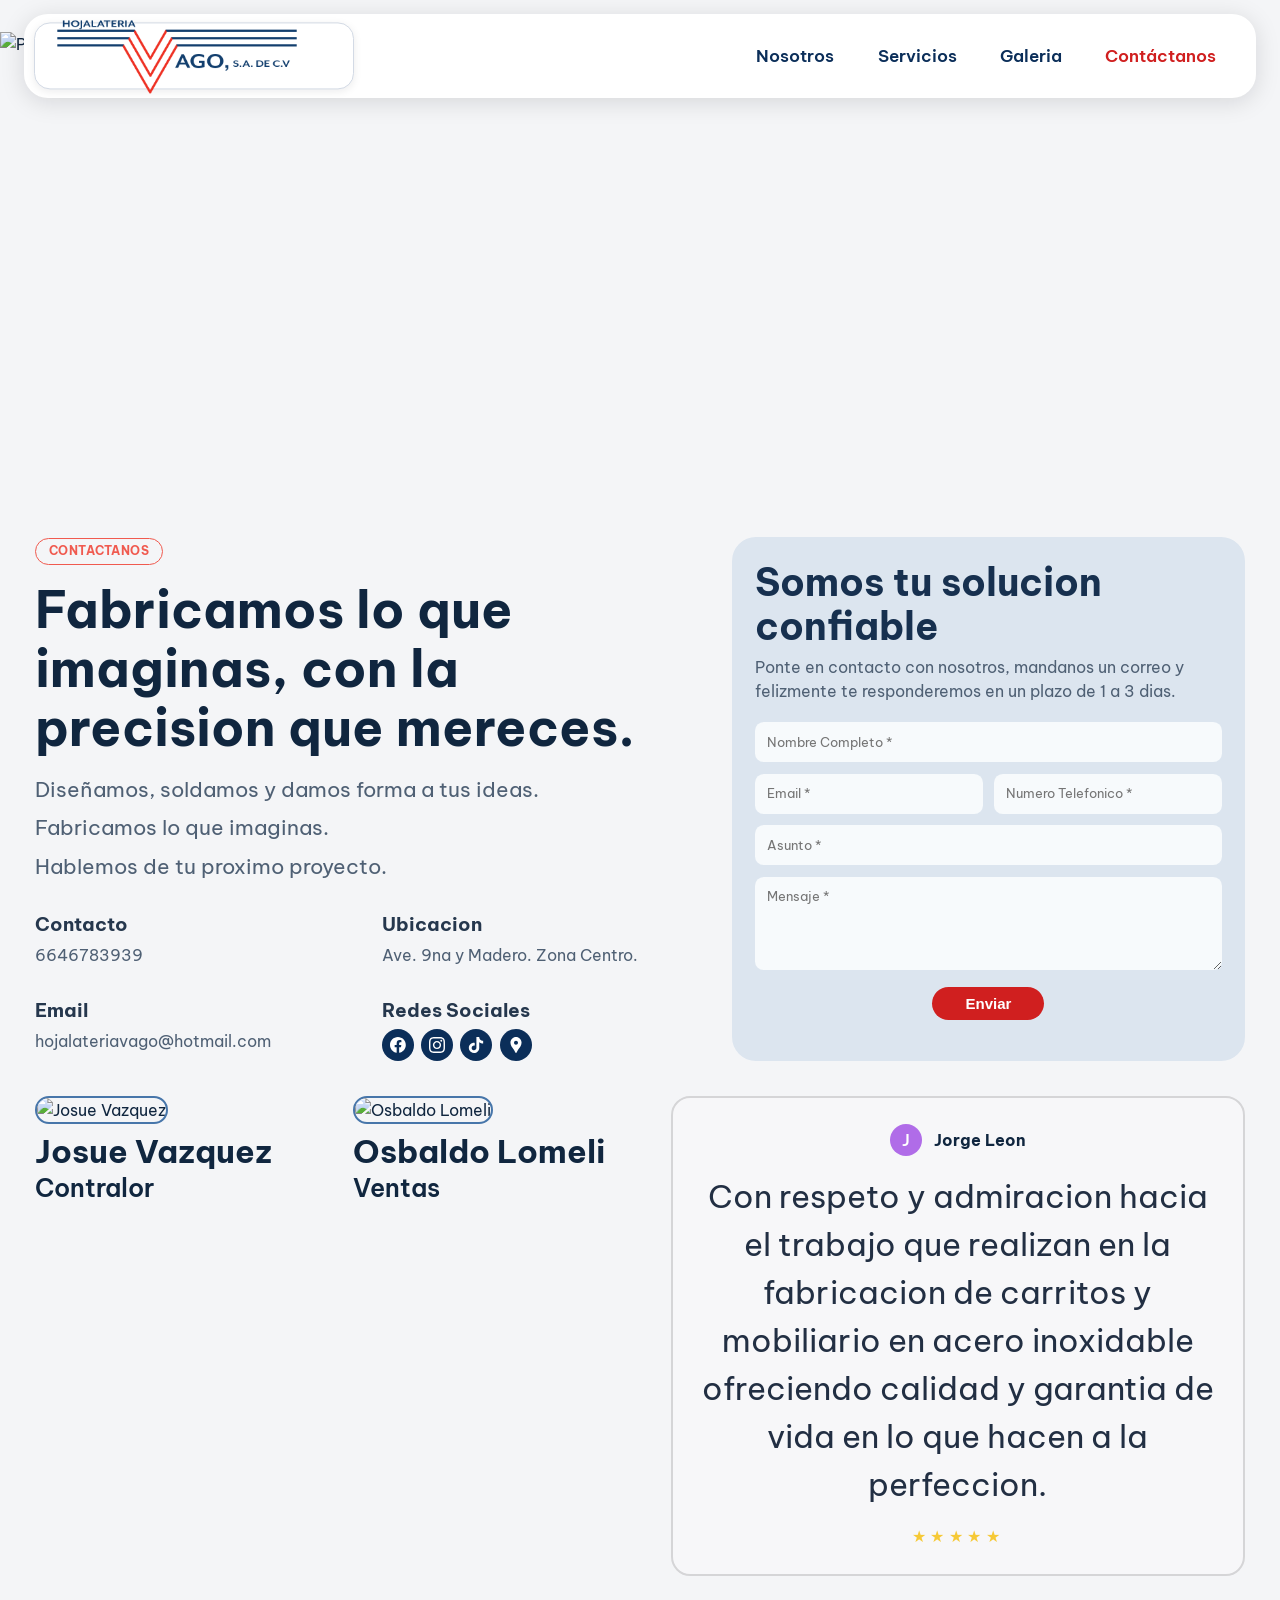
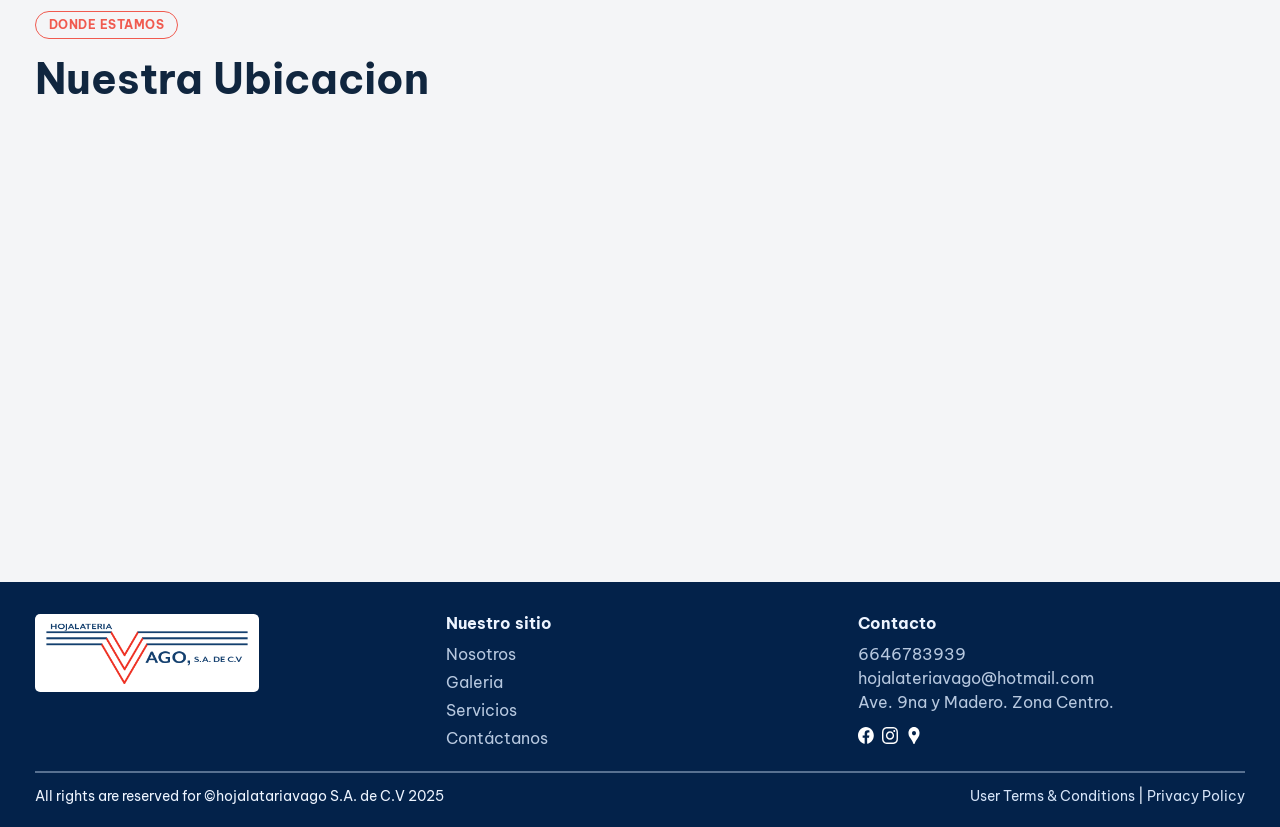
==== commit 2520ed95: "feat: adding new styles and fixing media query issues" ====
--- a/contactanos.html
+++ b/contactanos.html
@@ -8,6 +8,7 @@
 </head>
 <body>
     <div class="site-shell">
+        <div class="navbar-wrapper">
         <nav class="navbar">
             <a class="logo" href="index.html">
                 <img src="./assets/png/LogoPNG (1).png" alt="Hojalateria Vago Logo">
@@ -18,7 +19,19 @@
                 <li><a href="galeria.html">Galeria</a></li>
                 <li><a class="active" href="contactanos.html">Contáctanos</a></li>
             </ul>
+            <button class="hamburger" id="hamburger-btn" aria-label="Abrir menu">
+                <span></span>
+                <span></span>
+                <span></span>
+            </button>
         </nav>
+        </div>
+        <div class="mobile-menu" id="mobile-menu">
+            <a href="nosotros.html">Nosotros</a>
+            <a href="servicios.html">Servicios</a>
+            <a href="galeria.html">Galeria</a>
+            <a class="active" href="contactanos.html">Contáctanos</a>
+        </div>
 
         <header class="hero">
             <img src="./assets/images/VAGO-35.jpg" alt="Placa metalica en taller">
@@ -142,17 +155,26 @@
                     <div class="footer-social">
                         <a href="#" aria-label="Facebook"><img src="./assets/svg/Facebook.svg" alt="Facebook"></a>
                         <a href="#" aria-label="Instagram"><img src="./assets/svg/Instagram.svg" alt="Instagram"></a>
-                        <a href="#" aria-label="TikTok"><img src="./assets/svg/Tik Tok.svg" alt="TikTok"></a>
                         <a href="#" aria-label="Ubicacion"><img src="./assets/svg/GoogleMaps.svg" alt="Ubicacion"></a>
                     </div>
                 </div>
             </div>
             <div class="footer-divider"></div>
             <div class="footer-bottom">
-                <p>All rights are reserved for ©hojalateriavago S.A. de C.V 2025</p>
-                <p><a href="terminos.html">User Terms & Conditions</a> | <a href="privacidad.html">Privacy Policy</a></p>
+                <p>All rights are reserved for ©hojalatariavago S.A. de C.V 2025</p>
+                <p><a href="terminos.html">User Terms &amp; Conditions</a> | <a href="privacidad.html">Privacy Policy</a></p>
             </div>
         </footer>
     </div>
+    <script>
+        const btn = document.getElementById('hamburger-btn');
+        const menu = document.getElementById('mobile-menu');
+        if (btn && menu) {
+            btn.addEventListener('click', () => {
+                btn.classList.toggle('open');
+                menu.classList.toggle('open');
+            });
+        }
+    </script>
 </body>
-</html>
+</html>
--- a/style.css
+++ b/style.css
@@ -67,17 +67,13 @@
 body {
     font-family: "Be Vietnam Pro", sans-serif;
     color: var(--text-dark);
-    background: #45474d;
+    background: var(--surface);
     line-height: 1.5;
-    padding: 1rem;
 }
 
 .site-shell {
-    max-width: 1240px;
-    margin: 0 auto;
+    width: 100%;
     background: var(--surface);
-    overflow: hidden;
-    box-shadow: 0 10px 30px rgba(0, 0, 0, 0.12);
 }
 
 .page-content {
@@ -114,46 +110,51 @@
     color: inherit;
 }
 
+/* ─── NAVBAR ─────────────────────────────────────────────── */
+.navbar-wrapper {
+    position: sticky;
+    top: 0;
+    z-index: 100;
+    padding: 0.9rem 1.5rem;
+    pointer-events: none;
+}
+
 .navbar {
     position: relative;
-    margin: 2rem 2.2rem 0;
     min-height: 5.2rem;
     background: var(--white);
     display: flex;
     align-items: center;
     justify-content: flex-end;
-    padding: 0 2.2rem 0 13rem;
-    z-index: 20;
+    padding: 0 2.5rem 0 23rem;
+    border-radius: 1.5rem;
+    box-shadow: 0 4px 24px rgba(12, 18, 26, 0.13);
+    pointer-events: all;
 }
 
 .navbar::after {
-    content: "";
-    position: absolute;
-    right: 0;
-    bottom: -1.1rem;
-    width: 12rem;
-    height: 1.1rem;
-    background: var(--white);
-    border-bottom-left-radius: 1.3rem;
+    display: none;
 }
 
 .logo {
     position: absolute;
-    left: 0;
-    top: 0;
-    height: 5.9rem;
-    min-width: 18.5rem;
-    padding: 0 1.3rem;
+    left: 0.6rem;
+    top: 50%;
+    transform: translateY(-50%);
+    height: calc(100% - 1rem);
+    min-width: 20rem;
+    padding: 0 1.4rem;
     background: var(--white);
-    border-bottom-right-radius: 2rem;
+    border-radius: 1rem;
+    border: 1.5px solid var(--line);
     display: flex;
     align-items: center;
-    box-shadow: 0 6px 14px rgba(12, 18, 26, 0.12);
+    box-shadow: 0 2px 8px rgba(12, 18, 26, 0.08);
 }
 
 .logo img {
     width: 100%;
-    max-width: 13.2rem;
+    max-width: 15rem;
     height: auto;
 }
 
@@ -177,6 +178,11 @@
     color: var(--accent-red);
 }
 
+/* ─── HERO ────────────────────────────────────────────────── */
+.hero {
+    margin-top: -5rem;
+}
+
 .hero img {
     width: 100%;
     height: clamp(260px, 45vw, 470px);
@@ -184,6 +190,7 @@
     display: block;
 }
 
+/* ─── BADGE ───────────────────────────────────────────────── */
 .badge {
     display: inline-block;
     font-size: 0.78rem;
@@ -197,6 +204,7 @@
     margin-bottom: 1rem;
 }
 
+/* ─── BUTTONS ─────────────────────────────────────────────── */
 .btn {
     display: inline-flex;
     align-items: center;
@@ -229,39 +237,104 @@
     color: var(--white);
 }
 
-.intro-grid {
+/* ─── INDEX: ALTERNATING CONTENT SECTIONS ────────────────── */
+.home-section {
     display: grid;
-    grid-template-columns: 1.1fr 1fr;
-    gap: 2.2rem;
-    padding: 2.2rem 0;
-}
-
-.intro-text p {
-    font-size: 1.22rem;
-    line-height: 1.45;
-    max-width: 43rem;
-    margin-bottom: 1.2rem;
-}
-
-.quick-links {
-    display: grid;
-    grid-template-columns: repeat(3, minmax(0, 1fr));
+    grid-template-columns: 1fr 1fr;
+    gap: 2.4rem;
+    align-items: center;
+    padding: 3rem 2.2rem;
+}
+
+.home-section.reverse {
+    direction: rtl;
+}
+
+.home-section.reverse > * {
+    direction: ltr;
+}
+
+.home-section img {
+    width: 100%;
+    height: clamp(220px, 30vw, 380px);
+    object-fit: cover;
+    border-radius: 1rem;
+    display: block;
+}
+
+.home-section-text h2 {
+    font-size: clamp(1.6rem, 3vw, 2.6rem);
+    margin-bottom: 0.85rem;
+}
+
+.home-section-text p {
+    font-size: 1.05rem;
+    line-height: 1.6;
+    margin-bottom: 1.4rem;
+    max-width: 38rem;
+}
+
+/* ─── INDEX: SEPARATOR ───────────────────────────────────── */
+.home-separator {
+    display: flex;
+    align-items: center;
+    justify-content: center;
+    padding: 0.5rem 2.2rem 1.5rem;
+}
+
+.home-separator img {
+    width: min(24rem, 70%);
+}
+
+/* ─── INDEX: GALLERY STRIP ───────────────────────────────── */
+.home-gallery-section {
+    padding: 0 2.2rem 3rem;
+    text-align: center;
+}
+
+.home-gallery-section .badge {
+    display: inline-block;
+}
+
+.home-gallery-section h2 {
+    margin-bottom: 1.4rem;
+}
+
+.home-gallery-strip {
+    display: flex;
     gap: 1rem;
-    margin-top: 1.8rem;
-}
-
-.quick-link-card {
-    background: var(--white);
+    overflow-x: auto;
+    scroll-snap-type: x mandatory;
+    -webkit-overflow-scrolling: touch;
+    padding-bottom: 0.5rem;
+    margin-bottom: 1.6rem;
+}
+
+.home-gallery-strip::-webkit-scrollbar {
+    height: 4px;
+}
+
+.home-gallery-strip::-webkit-scrollbar-track {
+    background: var(--line);
+    border-radius: 2px;
+}
+
+.home-gallery-strip::-webkit-scrollbar-thumb {
+    background: var(--primary-blue);
+    border-radius: 2px;
+}
+
+.home-gallery-strip img {
+    flex: 0 0 auto;
+    width: clamp(220px, 28vw, 360px);
+    height: clamp(160px, 22vw, 280px);
+    object-fit: cover;
     border-radius: 1rem;
-    border: 1px solid var(--line);
-    padding: 1rem;
-}
-
-.quick-link-card h4 {
-    color: var(--primary-blue);
-    margin-bottom: 0.4rem;
-}
-
+    scroll-snap-align: start;
+    display: block;
+}
+
+/* ─── NOSOTROS: SPLIT + STATS ─────────────────────────────── */
 .split-section {
     display: grid;
     grid-template-columns: 1.15fr 1fr;
@@ -333,6 +406,7 @@
     font-size: 0.94rem;
 }
 
+/* ─── SERVICIOS ───────────────────────────────────────────── */
 .services-header {
     padding: 2rem 0 1.7rem;
     max-width: 62rem;
@@ -356,6 +430,7 @@
 
 .service-row.reverse {
     grid-template-columns: 2fr 0.8fr;
+    direction: ltr;
 }
 
 .service-blue-card {
@@ -369,6 +444,18 @@
     justify-content: center;
 }
 
+.profesionalismo {
+  background: #0B54A3;
+}
+
+.honradez {
+  background: #054080;
+}
+
+.espiritu {
+  background: #013266;
+}
+
 .service-blue-card img {
     width: 2rem;
     height: 2rem;
@@ -397,7 +484,7 @@
     padding: 2rem 1rem;
     text-align: center;
     color: var(--white);
-    margin: 1.2rem -2.2rem 0;
+    margin: 1.2rem -2.2rem -3rem;
 }
 
 .cta-banner h2 {
@@ -410,6 +497,7 @@
     color: var(--white);
 }
 
+/* ─── CONTACTANOS ─────────────────────────────────────────── */
 .contact-layout {
     display: grid;
     grid-template-columns: 1.25fr 0.95fr;
@@ -446,9 +534,24 @@
     margin-top: 0.3rem;
 }
 
+.social-links a {
+    display: inline-flex;
+    align-items: center;
+    justify-content: center;
+    width: 2rem;
+    height: 2rem;
+    border-radius: 50%;
+    background: var(--primary-blue);
+    transition: background 0.2s ease;
+}
+
+.social-links a:hover {
+    background: var(--accent-red);
+}
+
 .social-links img {
-    width: 1.2rem;
-    height: 1.2rem;
+    width: 1rem;
+    height: 1rem;
 }
 
 .contact-form-card {
@@ -584,8 +687,10 @@
     filter: grayscale(6%);
 }
 
+/* ─── GALERIA ─────────────────────────────────────────────── */
 .gallery-header {
-    padding: 2rem 0 1rem;
+    padding: 2rem 0 1.5rem;
+    text-align: center;
 }
 
 .gallery-controls {
@@ -593,6 +698,7 @@
     gap: 0.6rem;
     flex-wrap: wrap;
     margin-top: 1rem;
+    justify-content: center;
 }
 
 .filter-btn {
@@ -600,7 +706,7 @@
     border-radius: 999px;
     background: var(--primary-blue);
     color: var(--white);
-    padding: 0.35rem 1rem;
+    padding: 0.35rem 1.4rem;
     font-size: 0.88rem;
     font-weight: 600;
     cursor: pointer;
@@ -614,17 +720,17 @@
 
 .gallery-grid {
     display: grid;
-    grid-template-columns: repeat(12, minmax(0, 1fr));
-    grid-auto-rows: 4.7rem;
+    grid-template-columns: repeat(3, 1fr);
+    grid-auto-rows: 16rem;
+    grid-auto-flow: row dense;
     gap: 0.75rem;
     padding-bottom: 2.7rem;
 }
 
 .gallery-item {
-    position: relative;
     overflow: hidden;
     border-radius: 1rem;
-    transition: opacity 0.25s ease, transform 0.25s ease;
+    transition: opacity 0.2s ease;
 }
 
 .gallery-item img {
@@ -634,32 +740,15 @@
     display: block;
 }
 
-.gallery-item.sm {
-    grid-column: span 3;
-    grid-row: span 2;
-}
-
-.gallery-item.md {
-    grid-column: span 4;
-    grid-row: span 3;
-}
-
-.gallery-item.lg {
-    grid-column: span 6;
-    grid-row: span 3;
-}
-
-.gallery-item.tall {
-    grid-row: span 4;
-}
+/* Explicit size modifiers */
+.gi-wide { grid-column: span 2; }
+.gi-tall { grid-row: span 2; }
 
 .gallery-item.is-hidden {
-    opacity: 0;
-    transform: scale(0.96);
-    pointer-events: none;
-    position: absolute;
-}
-
+    display: none;
+}
+
+/* ─── LEGAL PAGES ─────────────────────────────────────────── */
 .legal-container {
     text-align: center;
     max-width: 60rem;
@@ -687,11 +776,16 @@
 }
 
 .separator-svg {
-    width: min(22rem, 74%);
+    width: min(38rem, 85%);
     display: block;
-    margin: 1.5rem auto;
-}
-
+    margin: 2rem auto;
+}
+
+.home-separator img {
+    width: min(38rem, 85%);
+}
+
+/* ─── FOOTER ──────────────────────────────────────────────── */
 .site-footer {
     background: var(--primary-blue-strong);
     color: var(--white);
@@ -707,10 +801,10 @@
 
 .footer-brand img {
     width: 100%;
-    max-width: 9.6rem;
+    max-width: 14rem;
     background: var(--white);
     border-radius: 0.32rem;
-    padding: 0.35rem;
+    padding: 0.5rem 0.7rem;
 }
 
 .footer-col h4 {
@@ -762,6 +856,10 @@
     font-size: 0.86rem;
 }
 
+.footer-bottom p {
+  color: #edf4ff;
+}
+
 .footer-bottom a {
     color: #d6e4f8;
     text-decoration: none;
@@ -771,20 +869,37 @@
     color: #ffffff;
 }
 
+/* Hamburger hidden on desktop by default */
+.hamburger { display: none; }
+.mobile-menu { display: none; }
+
+/* ─── RESPONSIVE ──────────────────────────────────────────── */
 @media (max-width: 1100px) {
     .navbar {
         justify-content: center;
-        padding: 0 1.3rem 0 12rem;
+        padding: 0 1.5rem 0 17rem;
+    }
+
+    .logo {
+        min-width: 15rem;
+    }
+
+    .logo img {
+        max-width: 12rem;
     }
 
     .nav-links {
         gap: 1.5rem;
     }
 
+    .home-section,
     .contact-layout,
-    .split-section,
-    .intro-grid {
+    .split-section {
         grid-template-columns: 1fr;
+    }
+
+    .home-section.reverse {
+        direction: ltr;
     }
 
     .services-container,
@@ -800,60 +915,157 @@
         grid-template-columns: 1fr;
     }
 
+    .service-row.reverse {
+        display: flex;
+        flex-direction: column;
+    }
+
+    .service-row.reverse .service-blue-card {
+        order: 1;
+    }
+
+    .service-row.reverse .service-img {
+        order: 2;
+    }
+
     .gallery-grid {
-        grid-template-columns: repeat(6, minmax(0, 1fr));
-    }
-
-    .gallery-item.sm,
-    .gallery-item.md,
-    .gallery-item.lg {
-        grid-column: span 3;
-        grid-row: span 3;
-    }
+        grid-template-columns: repeat(2, 1fr);
+        grid-auto-rows: 13rem;
+    }
+
+    .gi-wide { grid-column: span 2; }
+    .gi-tall { grid-row: span 2; }
 }
 
 @media (max-width: 800px) {
-    body {
-        padding: 0;
-        background: var(--surface);
-    }
-
     .site-shell {
         max-width: none;
-        box-shadow: none;
+    }
+
+    .navbar-wrapper {
+        position: sticky;
+        top: 0;
+        padding: 0.6rem 0.8rem;
     }
 
     .navbar {
-        margin: 0;
-        padding: 1rem 1rem 1rem 1rem;
-        display: block;
-    }
-
-    .navbar::after {
-        display: none;
+        padding: 0.6rem 0.9rem;
+        border-radius: 1rem;
+        display: flex;
+        align-items: center;
+        justify-content: space-between;
+        min-height: auto;
     }
 
     .logo {
         position: static;
+        transform: none;
         min-width: auto;
+        width: auto;
         height: auto;
-        border-radius: 0;
+        border-radius: 0.6rem;
         box-shadow: none;
-        margin-bottom: 0.8rem;
-        padding: 0;
+        padding: 0.35rem 0.8rem;
+        flex-shrink: 0;
     }
 
     .logo img {
-        max-width: 11rem;
+        max-width: 9rem;
+        display: block;
     }
 
     .nav-links {
-        gap: 0.85rem;
-        flex-wrap: wrap;
+        display: none;
+    }
+
+    .hamburger {
+        display: flex;
+        flex-direction: column;
+        justify-content: center;
+        gap: 5px;
+        width: 2.4rem;
+        height: 2.4rem;
+        background: none;
+        border: none;
+        cursor: pointer;
+        padding: 0.3rem;
+        border-radius: 0.5rem;
+        transition: background 0.2s;
+    }
+
+    .hamburger:hover {
+        background: var(--surface-soft);
+    }
+
+    .hamburger span {
+        display: block;
+        width: 100%;
+        height: 2.5px;
+        background: var(--primary-blue);
+        border-radius: 2px;
+        transition: transform 0.3s ease, opacity 0.3s ease;
+    }
+
+    .hamburger.open span:nth-child(1) {
+        transform: translateY(7.5px) rotate(45deg);
+    }
+    .hamburger.open span:nth-child(2) {
+        opacity: 0;
+    }
+    .hamburger.open span:nth-child(3) {
+        transform: translateY(-7.5px) rotate(-45deg);
+    }
+
+    .mobile-menu {
+        display: none;
+        flex-direction: column;
+        background: var(--white);
+        border-radius: 1rem;
+        margin: 0.3rem 0;
+        padding: 0.4rem 1.2rem;
+        box-shadow: 0 4px 20px rgba(12,18,26,0.12);
+        gap: 0;
+    }
+
+    .mobile-menu.open {
+        display: flex;
+    }
+
+    .mobile-menu a {
+        text-decoration: none;
+        color: var(--primary-blue);
+        font-weight: 600;
+        font-size: 1.05rem;
+        padding: 0.7rem 0;
+        border-bottom: 1px solid var(--line);
+        transition: color 0.2s;
+    }
+
+    .mobile-menu a:last-child {
+        border-bottom: none;
+    }
+
+    .mobile-menu a:hover,
+    .mobile-menu a.active {
+        color: var(--accent-red);
+    }
+
+    .hero {
+        margin-top: -4rem;
     }
 
     .page-content {
         padding: 0 1rem 2rem;
+    }
+
+    .home-section {
+        padding: 2rem 1rem;
+    }
+
+    .home-separator,
+    .home-gallery-section {
+        padding-left: 1rem;
+        padding-right: 1rem;
     }
 
     .quick-links,
@@ -869,7 +1081,7 @@
     }
 
     .cta-banner {
-        margin: 1.2rem -1rem 0;
+        margin: 1.2rem -1rem -2rem;
     }
 
     .stat-text,
@@ -883,18 +1095,26 @@
     }
 
     .gallery-grid {
-        grid-template-columns: repeat(2, minmax(0, 1fr));
-        grid-auto-rows: 7rem;
-    }
-
-    .gallery-item.sm,
-    .gallery-item.md,
-    .gallery-item.lg {
-        grid-column: span 1;
-        grid-row: span 1;
-    }
-
-    .gallery-item.tall {
-        grid-row: span 2;
-    }
-}
+        grid-template-columns: repeat(2, 1fr);
+        grid-auto-rows: 10rem;
+    }
+
+    .gi-wide { grid-column: span 2; }
+    .gi-tall { grid-row: span 1; }
+
+    .service-row,
+    .service-row.reverse {
+        display: flex;
+        flex-direction: column;
+    }
+
+    .service-row .service-blue-card,
+    .service-row.reverse .service-blue-card {
+        order: 1;
+    }
+
+    .service-row .service-img,
+    .service-row.reverse .service-img {
+        order: 2;
+    }
+}
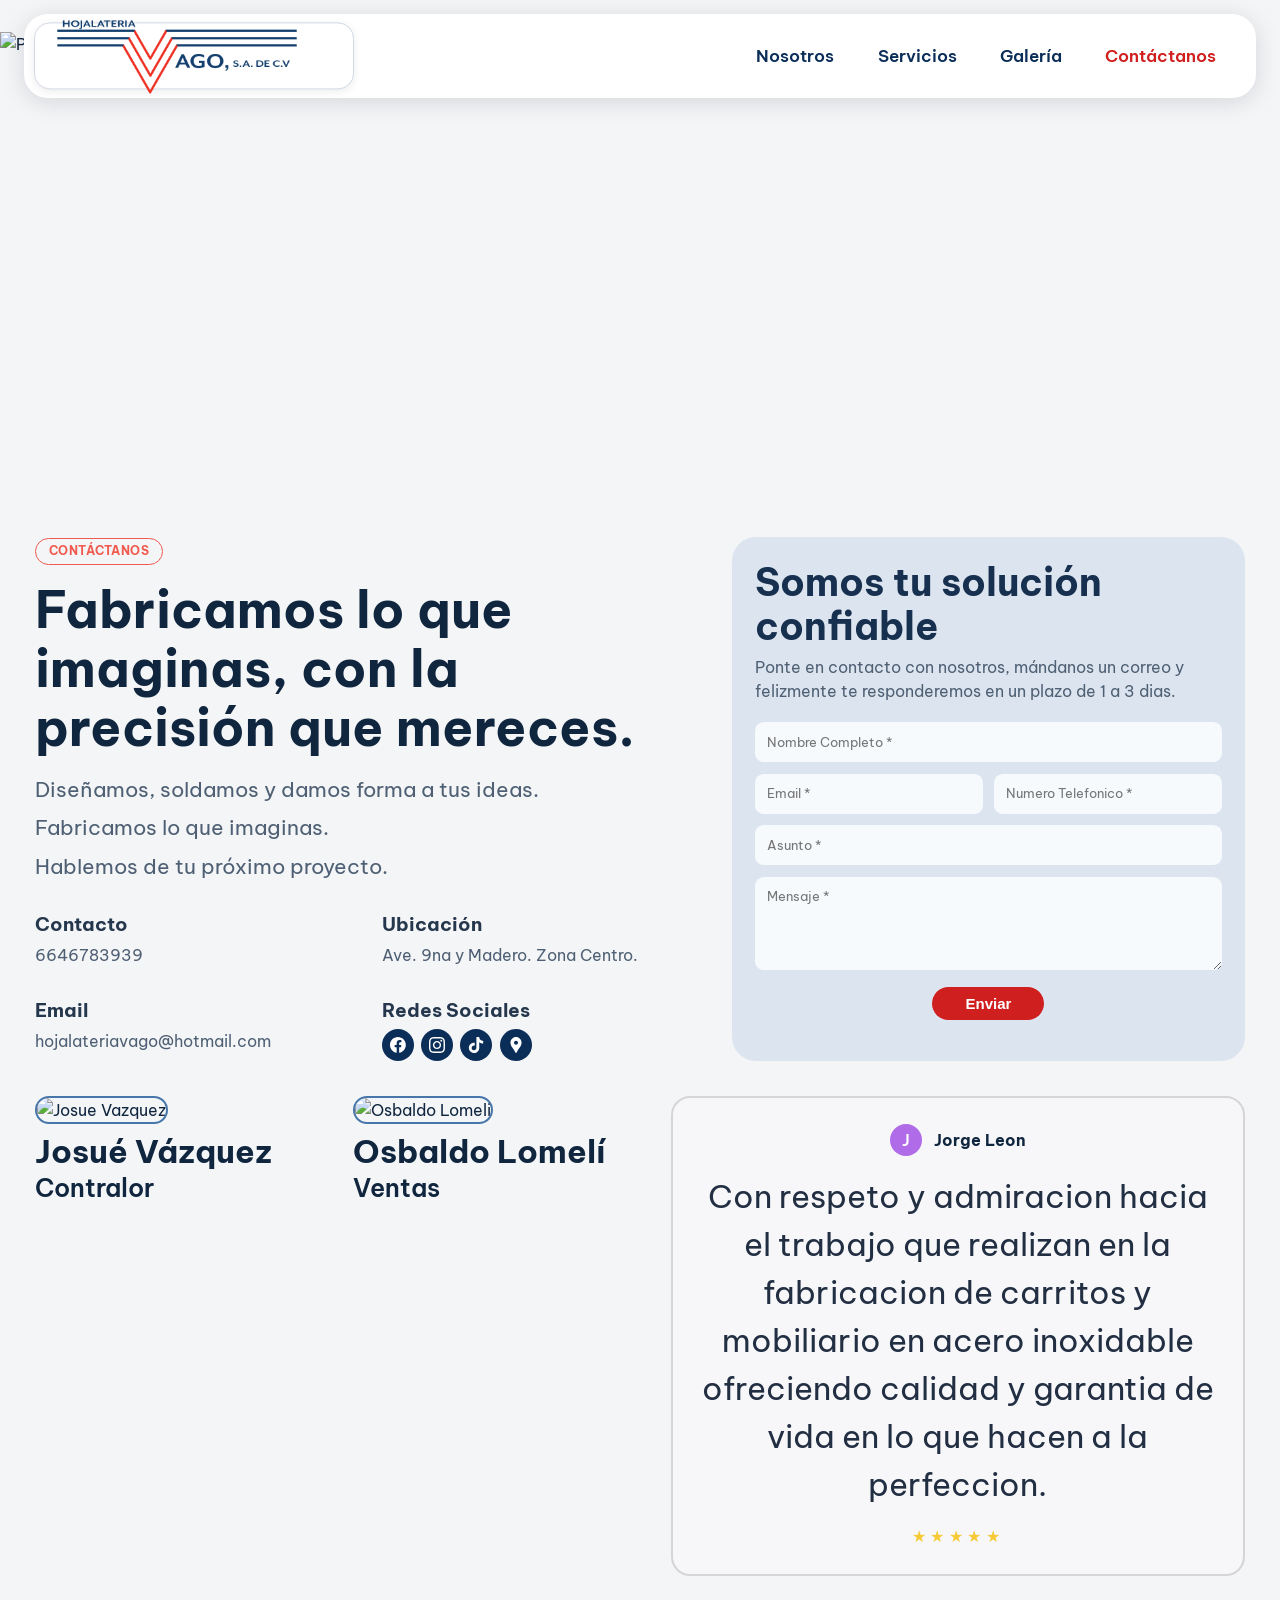
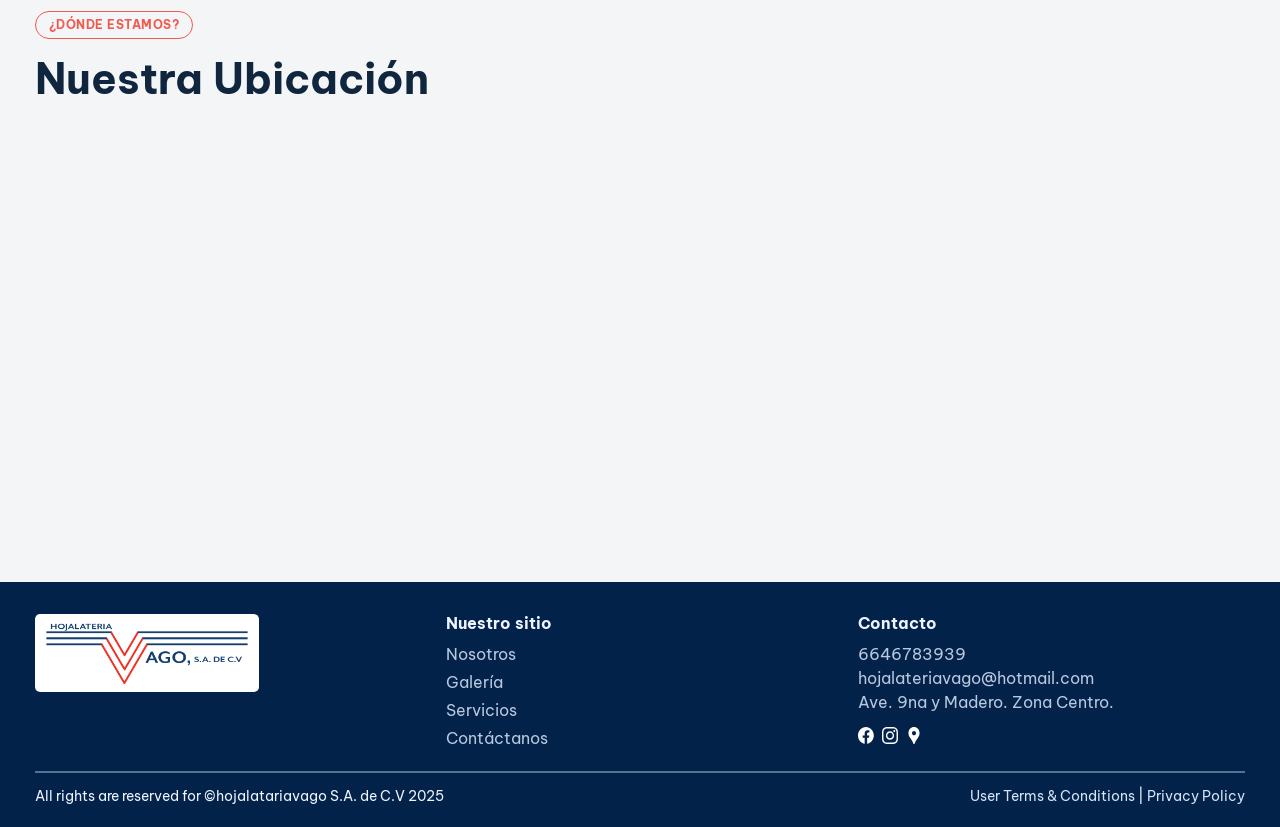
==== commit ccaa81f2: "fix: fixing grammar errors" ====
--- a/contactanos.html
+++ b/contactanos.html
@@ -16,7 +16,7 @@
             <ul class="nav-links">
                 <li><a href="nosotros.html">Nosotros</a></li>
                 <li><a href="servicios.html">Servicios</a></li>
-                <li><a href="galeria.html">Galeria</a></li>
+                <li><a href="galeria.html">Galería</a></li>
                 <li><a class="active" href="contactanos.html">Contáctanos</a></li>
             </ul>
             <button class="hamburger" id="hamburger-btn" aria-label="Abrir menu">
@@ -29,7 +29,7 @@
         <div class="mobile-menu" id="mobile-menu">
             <a href="nosotros.html">Nosotros</a>
             <a href="servicios.html">Servicios</a>
-            <a href="galeria.html">Galeria</a>
+            <a href="galeria.html">Galería</a>
             <a class="active" href="contactanos.html">Contáctanos</a>
         </div>
 
@@ -40,11 +40,11 @@
         <main class="page-content">
             <section class="contact-layout">
                 <div class="contact-info">
-                    <span class="badge">Contactanos</span>
-                    <h1>Fabricamos lo que imaginas, con la precision que mereces.</h1>
+                    <span class="badge">Contáctanos</span>
+                    <h1>Fabricamos lo que imaginas, con la precisión que mereces.</h1>
                     <p>Diseñamos, soldamos y damos forma a tus ideas.</p>
                     <p>Fabricamos lo que imaginas.</p>
-                    <p>Hablemos de tu proximo proyecto.</p>
+                    <p>Hablemos de tu próximo proyecto.</p>
 
                     <div class="contact-details-grid">
                         <div>
@@ -52,7 +52,7 @@
                             <p>6646783939</p>
                         </div>
                         <div>
-                            <h4>Ubicacion</h4>
+                            <h4>Ubicación</h4>
                             <p>Ave. 9na y Madero. Zona Centro.</p>
                         </div>
                         <div>
@@ -72,8 +72,8 @@
                 </div>
 
                 <div class="contact-form-card">
-                    <h3>Somos tu solucion confiable</h3>
-                    <p>Ponte en contacto con nosotros, mandanos un correo y felizmente te responderemos en un plazo de 1 a 3 dias.</p>
+                    <h3>Somos tu solución confiable</h3>
+                    <p>Ponte en contacto con nosotros, mándanos un correo y felizmente te responderemos en un plazo de 1 a 3 dias.</p>
                     <form action="#" method="post">
                         <div class="form-group">
                             <input type="text" class="form-control" placeholder="Nombre Completo *" required>
@@ -102,12 +102,12 @@
             <section class="team-testimonial-section">
                 <article class="team-card">
                     <img src="./assets/images/VAGO-04.jpg" alt="Josue Vazquez">
-                    <h4>Josue Vazquez</h4>
+                    <h4>Josué Vázquez</h4>
                     <p>Contralor</p>
                 </article>
                 <article class="team-card">
                     <img src="./assets/images/VAGO-21.jpg" alt="Osbaldo Lomeli">
-                    <h4>Osbaldo Lomeli</h4>
+                    <h4>Osbaldo Lomelí</h4>
                     <p>Ventas</p>
                 </article>
                 <article class="testimonial-card">
@@ -121,8 +121,8 @@
             </section>
 
             <section class="map-section">
-                <span class="badge">Donde estamos</span>
-                <h2>Nuestra Ubicacion</h2>
+                <span class="badge">¿Dónde estamos?</span>
+                <h2>Nuestra Ubicación</h2>
                 <iframe
                     class="map-frame"
                     title="Ubicacion Hojalateria Vago"
@@ -142,7 +142,7 @@
                     <h4>Nuestro sitio</h4>
                     <ul>
                         <li><a href="nosotros.html">Nosotros</a></li>
-                        <li><a href="galeria.html">Galeria</a></li>
+                        <li><a href="galeria.html">Galería</a></li>
                         <li><a href="servicios.html">Servicios</a></li>
                         <li><a href="contactanos.html">Contáctanos</a></li>
                     </ul>
@@ -153,9 +153,9 @@
                     <p>hojalateriavago@hotmail.com</p>
                     <p>Ave. 9na y Madero. Zona Centro.</p>
                     <div class="footer-social">
-                        <a href="#" aria-label="Facebook"><img src="./assets/svg/Facebook.svg" alt="Facebook"></a>
-                        <a href="#" aria-label="Instagram"><img src="./assets/svg/Instagram.svg" alt="Instagram"></a>
-                        <a href="#" aria-label="Ubicacion"><img src="./assets/svg/GoogleMaps.svg" alt="Ubicacion"></a>
+                        <a href="https://www.facebook.com/share/1CJaPh7nSX/?mibextid=wwXIfr" target="_blank" aria-label="Facebook"><img src="./assets/svg/Facebook.svg" alt="Facebook"></a>
+                        <a href="https://www.instagram.com/hojalateriavago?igsh=NWZxdmM4M3RzY2t0" target="_blank" aria-label="Instagram"><img src="./assets/svg/Instagram.svg" alt="Instagram"></a>
+                        <a href="https://www.google.com/maps?cid=4758324022773194693&g_mp=CiVnb29nbGUubWFwcy5wbGFjZXMudjEuUGxhY2VzLkdldFBsYWNlEAEYASAB&hl=en-US&source=embed" target="_blank" aria-label="Ubicacion"><img src="./assets/svg/GoogleMaps.svg" alt="Ubicacion"></a>
                     </div>
                 </div>
             </div>
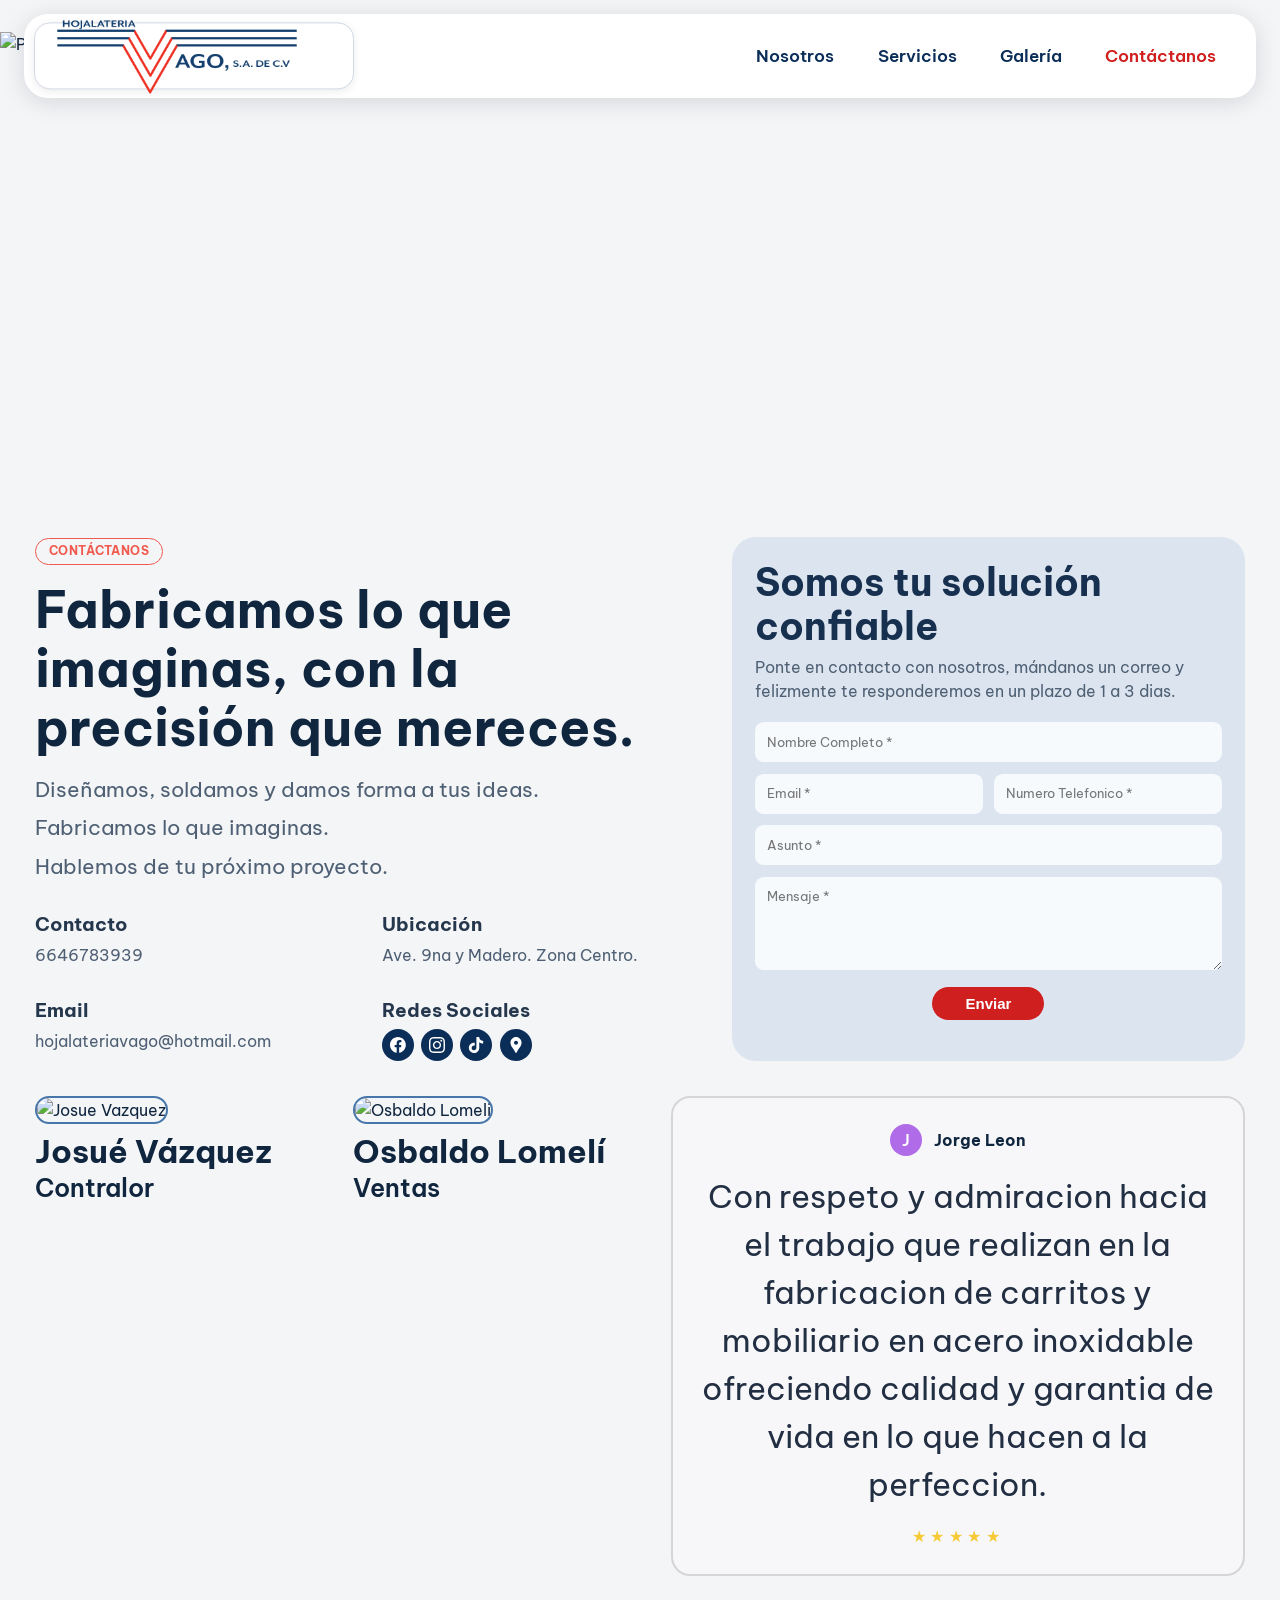
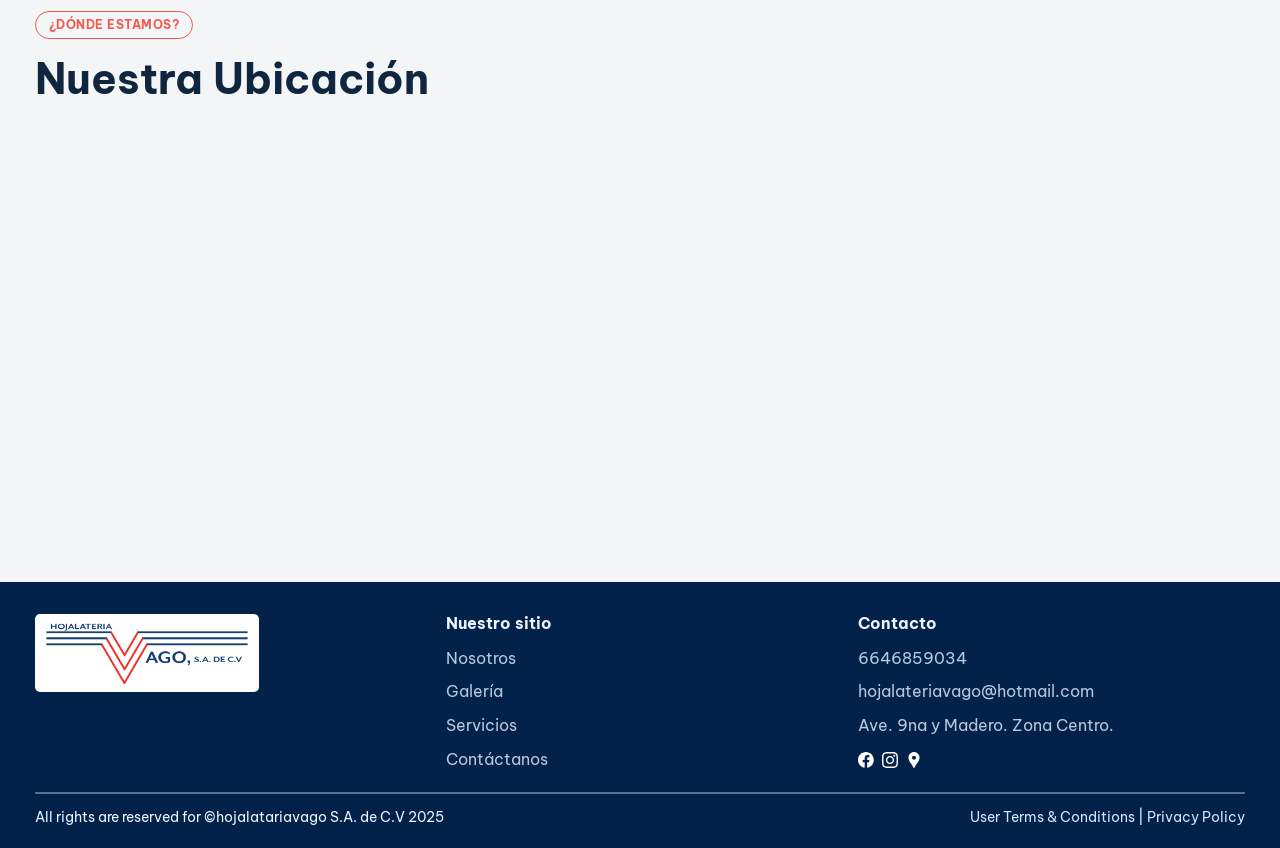
==== commit 32f4ca87: "fix: changing incorrect phone number" ====
--- a/contactanos.html
+++ b/contactanos.html
@@ -1,180 +1,257 @@
-<!DOCTYPE html>
+<!doctype html>
 <html lang="es">
-<head>
-    <meta charset="UTF-8">
-    <meta name="viewport" content="width=device-width, initial-scale=1.0">
+  <head>
+    <meta charset="UTF-8" />
+    <meta name="viewport" content="width=device-width, initial-scale=1.0" />
     <title>Hojalateria Vago | Contáctanos</title>
-    <link rel="stylesheet" href="style.css">
-</head>
-<body>
+    <link rel="stylesheet" href="style.css" />
+    <link
+      rel="shortcut icon"
+      href="./assets/png/vago_logo.png"
+      type="image/x-icon"
+    />
+  </head>
+  <body>
     <div class="site-shell">
-        <div class="navbar-wrapper">
+      <div class="navbar-wrapper">
         <nav class="navbar">
-            <a class="logo" href="index.html">
-                <img src="./assets/png/LogoPNG (1).png" alt="Hojalateria Vago Logo">
-            </a>
-            <ul class="nav-links">
-                <li><a href="nosotros.html">Nosotros</a></li>
-                <li><a href="servicios.html">Servicios</a></li>
-                <li><a href="galeria.html">Galería</a></li>
-                <li><a class="active" href="contactanos.html">Contáctanos</a></li>
+          <a class="logo" href="index.html">
+            <img
+              src="./assets/png/LogoPNG (1).png"
+              alt="Hojalateria Vago Logo"
+            />
+          </a>
+          <ul class="nav-links">
+            <li><a href="nosotros.html">Nosotros</a></li>
+            <li><a href="servicios.html">Servicios</a></li>
+            <li><a href="galeria.html">Galería</a></li>
+            <li><a class="active" href="contactanos.html">Contáctanos</a></li>
+          </ul>
+          <button class="hamburger" id="hamburger-btn" aria-label="Abrir menu">
+            <span></span>
+            <span></span>
+            <span></span>
+          </button>
+        </nav>
+      </div>
+      <div class="mobile-menu" id="mobile-menu">
+        <a href="nosotros.html">Nosotros</a>
+        <a href="servicios.html">Servicios</a>
+        <a href="galeria.html">Galería</a>
+        <a class="active" href="contactanos.html">Contáctanos</a>
+      </div>
+
+      <header class="hero">
+        <img src="./assets/images/VAGO-35.jpg" alt="Placa metalica en taller" />
+      </header>
+
+      <main class="page-content">
+        <section class="contact-layout">
+          <div class="contact-info">
+            <span class="badge">Contáctanos</span>
+            <h1>Fabricamos lo que imaginas, con la precisión que mereces.</h1>
+            <p>Diseñamos, soldamos y damos forma a tus ideas.</p>
+            <p>Fabricamos lo que imaginas.</p>
+            <p>Hablemos de tu próximo proyecto.</p>
+
+            <div class="contact-details-grid">
+              <div>
+                <h4>Contacto</h4>
+                <p>6646783939</p>
+              </div>
+              <div>
+                <h4>Ubicación</h4>
+                <p>Ave. 9na y Madero. Zona Centro.</p>
+              </div>
+              <div>
+                <h4>Email</h4>
+                <p>hojalateriavago@hotmail.com</p>
+              </div>
+              <div>
+                <h4>Redes Sociales</h4>
+                <div class="social-links">
+                  <a href="#" aria-label="Facebook"
+                    ><img src="./assets/svg/Facebook.svg" alt="Facebook"
+                  /></a>
+                  <a href="#" aria-label="Instagram"
+                    ><img src="./assets/svg/Instagram.svg" alt="Instagram"
+                  /></a>
+                  <a href="#" aria-label="TikTok"
+                    ><img src="./assets/svg/Tik Tok.svg" alt="TikTok"
+                  /></a>
+                  <a href="#" aria-label="Ubicacion"
+                    ><img src="./assets/svg/GoogleMaps.svg" alt="Ubicacion"
+                  /></a>
+                </div>
+              </div>
+            </div>
+          </div>
+
+          <div class="contact-form-card">
+            <h3>Somos tu solución confiable</h3>
+            <p>
+              Ponte en contacto con nosotros, mándanos un correo y felizmente te
+              responderemos en un plazo de 1 a 3 dias.
+            </p>
+            <form action="https://api.web3forms.com/submit" method="post">
+              <input
+                type="hidden"
+                name="access_key"
+                value="cb25ffc0-8da8-460c-bc6e-0a2659af437a"
+              />
+
+              <div class="form-group">
+                <input
+                  type="text"
+                  name="nombre"
+                  class="form-control"
+                  placeholder="Nombre Completo *"
+                  required
+                />
+              </div>
+              <div class="form-row">
+                <div class="form-group">
+                  <input
+                    type="email"
+                    name="email"
+                    class="form-control"
+                    placeholder="Email *"
+                    required
+                  />
+                </div>
+                <div class="form-group">
+                  <input
+                    type="tel"
+                    name="telefono"
+                    class="form-control"
+                    placeholder="Numero Telefonico *"
+                  />
+                </div>
+              </div>
+              <div class="form-group">
+                <input
+                  type="text"
+                  name="asunto"
+                  class="form-control"
+                  placeholder="Asunto *"
+                  required
+                />
+              </div>
+              <div class="form-group">
+                <textarea
+                  name="mensaje"
+                  class="form-control"
+                  placeholder="Mensaje *"
+                  required
+                ></textarea>
+              </div>
+              <div class="contact-submit">
+                <button type="submit" class="btn btn-red">Enviar</button>
+              </div>
+            </form>
+          </div>
+        </section>
+
+        <section class="team-testimonial-section">
+          <article class="team-card">
+            <img src="./assets/images/VAGO-04.jpg" alt="Josue Vazquez" />
+            <h4>Josué Vázquez</h4>
+            <p>Contralor</p>
+          </article>
+          <article class="team-card">
+            <img src="./assets/images/VAGO-21.jpg" alt="Osbaldo Lomeli" />
+            <h4>Osbaldo Lomelí</h4>
+            <p>Ventas</p>
+          </article>
+          <article class="testimonial-card">
+            <div class="testimonial-author">
+              <span class="avatar">J</span>
+              <strong>Jorge Leon</strong>
+            </div>
+            <p>
+              Con respeto y admiracion hacia el trabajo que realizan en la
+              fabricacion de carritos y mobiliario en acero inoxidable
+              ofreciendo calidad y garantia de vida en lo que hacen a la
+              perfeccion.
+            </p>
+            <div class="stars">★★★★★</div>
+          </article>
+        </section>
+
+        <section class="map-section">
+          <span class="badge">¿Dónde estamos?</span>
+          <h2>Nuestra Ubicación</h2>
+          <iframe
+            class="map-frame"
+            title="Ubicacion Hojalateria Vago"
+            loading="lazy"
+            referrerpolicy="no-referrer-when-downgrade"
+            src="https://maps.google.com/maps?q=Hojalater%C3%ADa%20VAGO%20SA%20de%20CV%20Tijuana&t=&z=15&ie=UTF8&iwloc=&output=embed"
+          >
+          </iframe>
+        </section>
+      </main>
+
+      <footer class="site-footer">
+        <div class="footer-top">
+          <div class="footer-brand">
+            <img src="./assets/png/LogoPNG (1).png" alt="Logo Vago" />
+          </div>
+          <div class="footer-col">
+            <h4>Nuestro sitio</h4>
+            <ul>
+              <li><a href="nosotros.html">Nosotros</a></li>
+              <li><a href="galeria.html">Galería</a></li>
+              <li><a href="servicios.html">Servicios</a></li>
+              <li><a href="contactanos.html">Contáctanos</a></li>
             </ul>
-            <button class="hamburger" id="hamburger-btn" aria-label="Abrir menu">
-                <span></span>
-                <span></span>
-                <span></span>
-            </button>
-        </nav>
+          </div>
+          <div class="footer-col">
+            <h4>Contacto</h4>
+            <p>6646859034</p>
+            <p>hojalateriavago@hotmail.com</p>
+            <p>Ave. 9na y Madero. Zona Centro.</p>
+            <div class="footer-social">
+              <a
+                href="https://www.facebook.com/share/1CJaPh7nSX/?mibextid=wwXIfr"
+                target="_blank"
+                aria-label="Facebook"
+                ><img src="./assets/svg/Facebook.svg" alt="Facebook"
+              /></a>
+              <a
+                href="https://www.instagram.com/hojalateriavago?igsh=NWZxdmM4M3RzY2t0"
+                target="_blank"
+                aria-label="Instagram"
+                ><img src="./assets/svg/Instagram.svg" alt="Instagram"
+              /></a>
+              <a
+                href="https://www.google.com/maps?cid=4758324022773194693&g_mp=CiVnb29nbGUubWFwcy5wbGFjZXMudjEuUGxhY2VzLkdldFBsYWNlEAEYASAB&hl=en-US&source=embed"
+                target="_blank"
+                aria-label="Ubicacion"
+                ><img src="./assets/svg/GoogleMaps.svg" alt="Ubicacion"
+              /></a>
+            </div>
+          </div>
         </div>
-        <div class="mobile-menu" id="mobile-menu">
-            <a href="nosotros.html">Nosotros</a>
-            <a href="servicios.html">Servicios</a>
-            <a href="galeria.html">Galería</a>
-            <a class="active" href="contactanos.html">Contáctanos</a>
+        <div class="footer-divider"></div>
+        <div class="footer-bottom">
+          <p>All rights are reserved for ©hojalatariavago S.A. de C.V 2025</p>
+          <p>
+            <a href="terminos.html">User Terms &amp; Conditions</a> |
+            <a href="privacidad.html">Privacy Policy</a>
+          </p>
         </div>
-
-        <header class="hero">
-            <img src="./assets/images/VAGO-35.jpg" alt="Placa metalica en taller">
-        </header>
-
-        <main class="page-content">
-            <section class="contact-layout">
-                <div class="contact-info">
-                    <span class="badge">Contáctanos</span>
-                    <h1>Fabricamos lo que imaginas, con la precisión que mereces.</h1>
-                    <p>Diseñamos, soldamos y damos forma a tus ideas.</p>
-                    <p>Fabricamos lo que imaginas.</p>
-                    <p>Hablemos de tu próximo proyecto.</p>
-
-                    <div class="contact-details-grid">
-                        <div>
-                            <h4>Contacto</h4>
-                            <p>6646783939</p>
-                        </div>
-                        <div>
-                            <h4>Ubicación</h4>
-                            <p>Ave. 9na y Madero. Zona Centro.</p>
-                        </div>
-                        <div>
-                            <h4>Email</h4>
-                            <p>hojalateriavago@hotmail.com</p>
-                        </div>
-                        <div>
-                            <h4>Redes Sociales</h4>
-                            <div class="social-links">
-                                <a href="#" aria-label="Facebook"><img src="./assets/svg/Facebook.svg" alt="Facebook"></a>
-                                <a href="#" aria-label="Instagram"><img src="./assets/svg/Instagram.svg" alt="Instagram"></a>
-                                <a href="#" aria-label="TikTok"><img src="./assets/svg/Tik Tok.svg" alt="TikTok"></a>
-                                <a href="#" aria-label="Ubicacion"><img src="./assets/svg/GoogleMaps.svg" alt="Ubicacion"></a>
-                            </div>
-                        </div>
-                    </div>
-                </div>
-
-                <div class="contact-form-card">
-                    <h3>Somos tu solución confiable</h3>
-                    <p>Ponte en contacto con nosotros, mándanos un correo y felizmente te responderemos en un plazo de 1 a 3 dias.</p>
-                    <form action="#" method="post">
-                        <div class="form-group">
-                            <input type="text" class="form-control" placeholder="Nombre Completo *" required>
-                        </div>
-                        <div class="form-row">
-                            <div class="form-group">
-                                <input type="email" class="form-control" placeholder="Email *" required>
-                            </div>
-                            <div class="form-group">
-                                <input type="tel" class="form-control" placeholder="Numero Telefonico *">
-                            </div>
-                        </div>
-                        <div class="form-group">
-                            <input type="text" class="form-control" placeholder="Asunto *" required>
-                        </div>
-                        <div class="form-group">
-                            <textarea class="form-control" placeholder="Mensaje *" required></textarea>
-                        </div>
-                        <div class="contact-submit">
-                            <button type="submit" class="btn btn-red">Enviar</button>
-                        </div>
-                    </form>
-                </div>
-            </section>
-
-            <section class="team-testimonial-section">
-                <article class="team-card">
-                    <img src="./assets/images/VAGO-04.jpg" alt="Josue Vazquez">
-                    <h4>Josué Vázquez</h4>
-                    <p>Contralor</p>
-                </article>
-                <article class="team-card">
-                    <img src="./assets/images/VAGO-21.jpg" alt="Osbaldo Lomeli">
-                    <h4>Osbaldo Lomelí</h4>
-                    <p>Ventas</p>
-                </article>
-                <article class="testimonial-card">
-                    <div class="testimonial-author">
-                        <span class="avatar">J</span>
-                        <strong>Jorge Leon</strong>
-                    </div>
-                    <p>Con respeto y admiracion hacia el trabajo que realizan en la fabricacion de carritos y mobiliario en acero inoxidable ofreciendo calidad y garantia de vida en lo que hacen a la perfeccion.</p>
-                    <div class="stars">★★★★★</div>
-                </article>
-            </section>
-
-            <section class="map-section">
-                <span class="badge">¿Dónde estamos?</span>
-                <h2>Nuestra Ubicación</h2>
-                <iframe
-                    class="map-frame"
-                    title="Ubicacion Hojalateria Vago"
-                    loading="lazy"
-                    referrerpolicy="no-referrer-when-downgrade"
-                    src="https://maps.google.com/maps?q=Hojalater%C3%ADa%20VAGO%20SA%20de%20CV%20Tijuana&t=&z=15&ie=UTF8&iwloc=&output=embed">
-                </iframe>
-            </section>
-        </main>
-
-        <footer class="site-footer">
-            <div class="footer-top">
-                <div class="footer-brand">
-                    <img src="./assets/png/LogoPNG (1).png" alt="Logo Vago">
-                </div>
-                <div class="footer-col">
-                    <h4>Nuestro sitio</h4>
-                    <ul>
-                        <li><a href="nosotros.html">Nosotros</a></li>
-                        <li><a href="galeria.html">Galería</a></li>
-                        <li><a href="servicios.html">Servicios</a></li>
-                        <li><a href="contactanos.html">Contáctanos</a></li>
-                    </ul>
-                </div>
-                <div class="footer-col">
-                    <h4>Contacto</h4>
-                    <p>6646783939</p>
-                    <p>hojalateriavago@hotmail.com</p>
-                    <p>Ave. 9na y Madero. Zona Centro.</p>
-                    <div class="footer-social">
-                        <a href="https://www.facebook.com/share/1CJaPh7nSX/?mibextid=wwXIfr" target="_blank" aria-label="Facebook"><img src="./assets/svg/Facebook.svg" alt="Facebook"></a>
-                        <a href="https://www.instagram.com/hojalateriavago?igsh=NWZxdmM4M3RzY2t0" target="_blank" aria-label="Instagram"><img src="./assets/svg/Instagram.svg" alt="Instagram"></a>
-                        <a href="https://www.google.com/maps?cid=4758324022773194693&g_mp=CiVnb29nbGUubWFwcy5wbGFjZXMudjEuUGxhY2VzLkdldFBsYWNlEAEYASAB&hl=en-US&source=embed" target="_blank" aria-label="Ubicacion"><img src="./assets/svg/GoogleMaps.svg" alt="Ubicacion"></a>
-                    </div>
-                </div>
-            </div>
-            <div class="footer-divider"></div>
-            <div class="footer-bottom">
-                <p>All rights are reserved for ©hojalatariavago S.A. de C.V 2025</p>
-                <p><a href="terminos.html">User Terms &amp; Conditions</a> | <a href="privacidad.html">Privacy Policy</a></p>
-            </div>
-        </footer>
+      </footer>
     </div>
     <script>
-        const btn = document.getElementById('hamburger-btn');
-        const menu = document.getElementById('mobile-menu');
-        if (btn && menu) {
-            btn.addEventListener('click', () => {
-                btn.classList.toggle('open');
-                menu.classList.toggle('open');
-            });
-        }
+      const btn = document.getElementById("hamburger-btn");
+      const menu = document.getElementById("mobile-menu");
+      if (btn && menu) {
+        btn.addEventListener("click", () => {
+          btn.classList.toggle("open");
+          menu.classList.toggle("open");
+        });
+      }
     </script>
-</body>
-</html>+  </body>
+</html>
--- a/style.css
+++ b/style.css
@@ -381,6 +381,7 @@
     grid-template-columns: repeat(3, minmax(0, 1fr));
     gap: 1.15rem;
     margin-top: 1.2rem;
+    align-items: stretch;
 }
 
 .value-card {
@@ -388,7 +389,13 @@
     color: var(--white);
     border-radius: 1.3rem;
     text-align: center;
-    padding: 2rem 1.2rem;
+    padding: 1.5rem 1.2rem;
+    aspect-ratio: 1 / 1;
+    width: 100%;
+    display: flex;
+    flex-direction: column;
+    justify-content: center;
+    align-items: center;
 }
 
 .value-card img {
@@ -477,6 +484,7 @@
     border-radius: 1.25rem;
     object-fit: cover;
     display: block;
+    max-height: 10rem;
 }
 
 .cta-banner {
@@ -731,6 +739,7 @@
     overflow: hidden;
     border-radius: 1rem;
     transition: opacity 0.2s ease;
+    cursor: zoom-in;
 }
 
 .gallery-item img {
@@ -740,12 +749,81 @@
     display: block;
 }
 
+.gallery-item:focus-visible {
+    outline: 3px solid var(--accent-red);
+    outline-offset: 3px;
+}
+
 /* Explicit size modifiers */
 .gi-wide { grid-column: span 2; }
 .gi-tall { grid-row: span 2; }
 
 .gallery-item.is-hidden {
     display: none;
+}
+
+body.modal-open {
+    overflow: hidden;
+}
+
+.image-preview-modal {
+    position: fixed;
+    inset: 0;
+    display: none;
+    align-items: center;
+    justify-content: center;
+    padding: 1.2rem;
+    background: rgba(10, 19, 31, 0.82);
+    z-index: 500;
+}
+
+.image-preview-modal.open {
+    display: flex;
+}
+
+.image-preview-dialog {
+    position: relative;
+    width: min(92vw, 58rem);
+    max-height: 90vh;
+    background: var(--white);
+    border-radius: 1.2rem;
+    padding: 0.9rem 0.9rem 1rem;
+    box-shadow: 0 20px 60px rgba(0, 0, 0, 0.3);
+}
+
+.image-preview-image {
+    width: 100%;
+    max-height: calc(90vh - 5.2rem);
+    object-fit: contain;
+    border-radius: 0.8rem;
+    display: block;
+    background: #e6ebf2;
+}
+
+.image-preview-caption {
+    margin-top: 0.8rem;
+    text-align: center;
+    color: var(--text-dark);
+    font-weight: 500;
+}
+
+.image-preview-close {
+    position: absolute;
+    top: 0.35rem;
+    right: 0.35rem;
+    width: 2.4rem;
+    height: 2.4rem;
+    border: 0;
+    border-radius: 999px;
+    background: rgba(16, 38, 63, 0.9);
+    color: var(--white);
+    font-size: 1.5rem;
+    line-height: 1;
+    cursor: pointer;
+}
+
+.image-preview-close:hover {
+    background: var(--accent-red);
 }
 
 /* ─── LEGAL PAGES ─────────────────────────────────────────── */
@@ -808,22 +886,33 @@
 }
 
 .footer-col h4 {
-    margin-bottom: 0.6rem;
+    margin-bottom: 0.8rem;
     color: #edf4ff;
 }
 
 .footer-col ul {
     list-style: none;
+    display: grid;
+    gap: 0.45rem;
 }
 
 .footer-col li {
-    margin-bottom: 0.25rem;
+    margin-bottom: 0;
 }
 
 .footer-col a,
 .footer-col p {
     color: #b7c8df;
     text-decoration: none;
+}
+
+.footer-col ul a,
+.footer-col p {
+    line-height: 1.65;
+}
+
+.footer-col p {
+    margin-bottom: 0.45rem;
 }
 
 .footer-col a:hover {
@@ -940,12 +1029,19 @@
 @media (max-width: 800px) {
     .site-shell {
         max-width: none;
+        padding-top: calc(env(safe-area-inset-top) + 5.2rem);
     }
 
     .navbar-wrapper {
-        position: sticky;
+        position: fixed;
         top: 0;
+        left: 0;
+        right: 0;
         padding: 0.6rem 0.8rem;
+        padding-top: calc(env(safe-area-inset-top) + 0.6rem);
+        padding-bottom: 0.55rem;
+        background: var(--surface);
+        z-index: 220;
     }
 
     .navbar {
@@ -954,7 +1050,7 @@
         display: flex;
         align-items: center;
         justify-content: space-between;
-        min-height: auto;
+        min-height: 4.2rem;
     }
 
     .logo {
@@ -1021,10 +1117,19 @@
         flex-direction: column;
         background: var(--white);
         border-radius: 1rem;
-        margin: 0.3rem 0;
+        margin: 0;
+        position: fixed;
+        left: 0.8rem;
+        right: 0.8rem;
+        top: calc(env(safe-area-inset-top) + 5rem);
         padding: 0.4rem 1.2rem;
+        padding-bottom: calc(0.4rem + env(safe-area-inset-bottom));
         box-shadow: 0 4px 20px rgba(12,18,26,0.12);
         gap: 0;
+        max-height: calc(100dvh - (env(safe-area-inset-top) + 5.6rem));
+        overflow-y: auto;
+        -webkit-overflow-scrolling: touch;
+        z-index: 210;
     }
 
     .mobile-menu.open {
@@ -1051,7 +1156,7 @@
     }
 
     .hero {
-        margin-top: -4rem;
+        margin-top: 0;
     }
 
     .page-content {
@@ -1076,8 +1181,34 @@
         display: grid;
     }
 
+    .site-footer,
+    .footer-top,
+    .footer-col,
     .footer-bottom {
-        justify-content: flex-start;
+        text-align: center;
+    }
+
+    .footer-top {
+        justify-items: center;
+    }
+
+    .footer-brand {
+        display: flex;
+        justify-content: center;
+        width: 100%;
+    }
+
+    .footer-col ul {
+        justify-items: center;
+    }
+
+    .footer-social {
+        justify-content: center;
+    }
+
+    .footer-bottom {
+        justify-content: center;
+        align-items: center;
     }
 
     .cta-banner {
